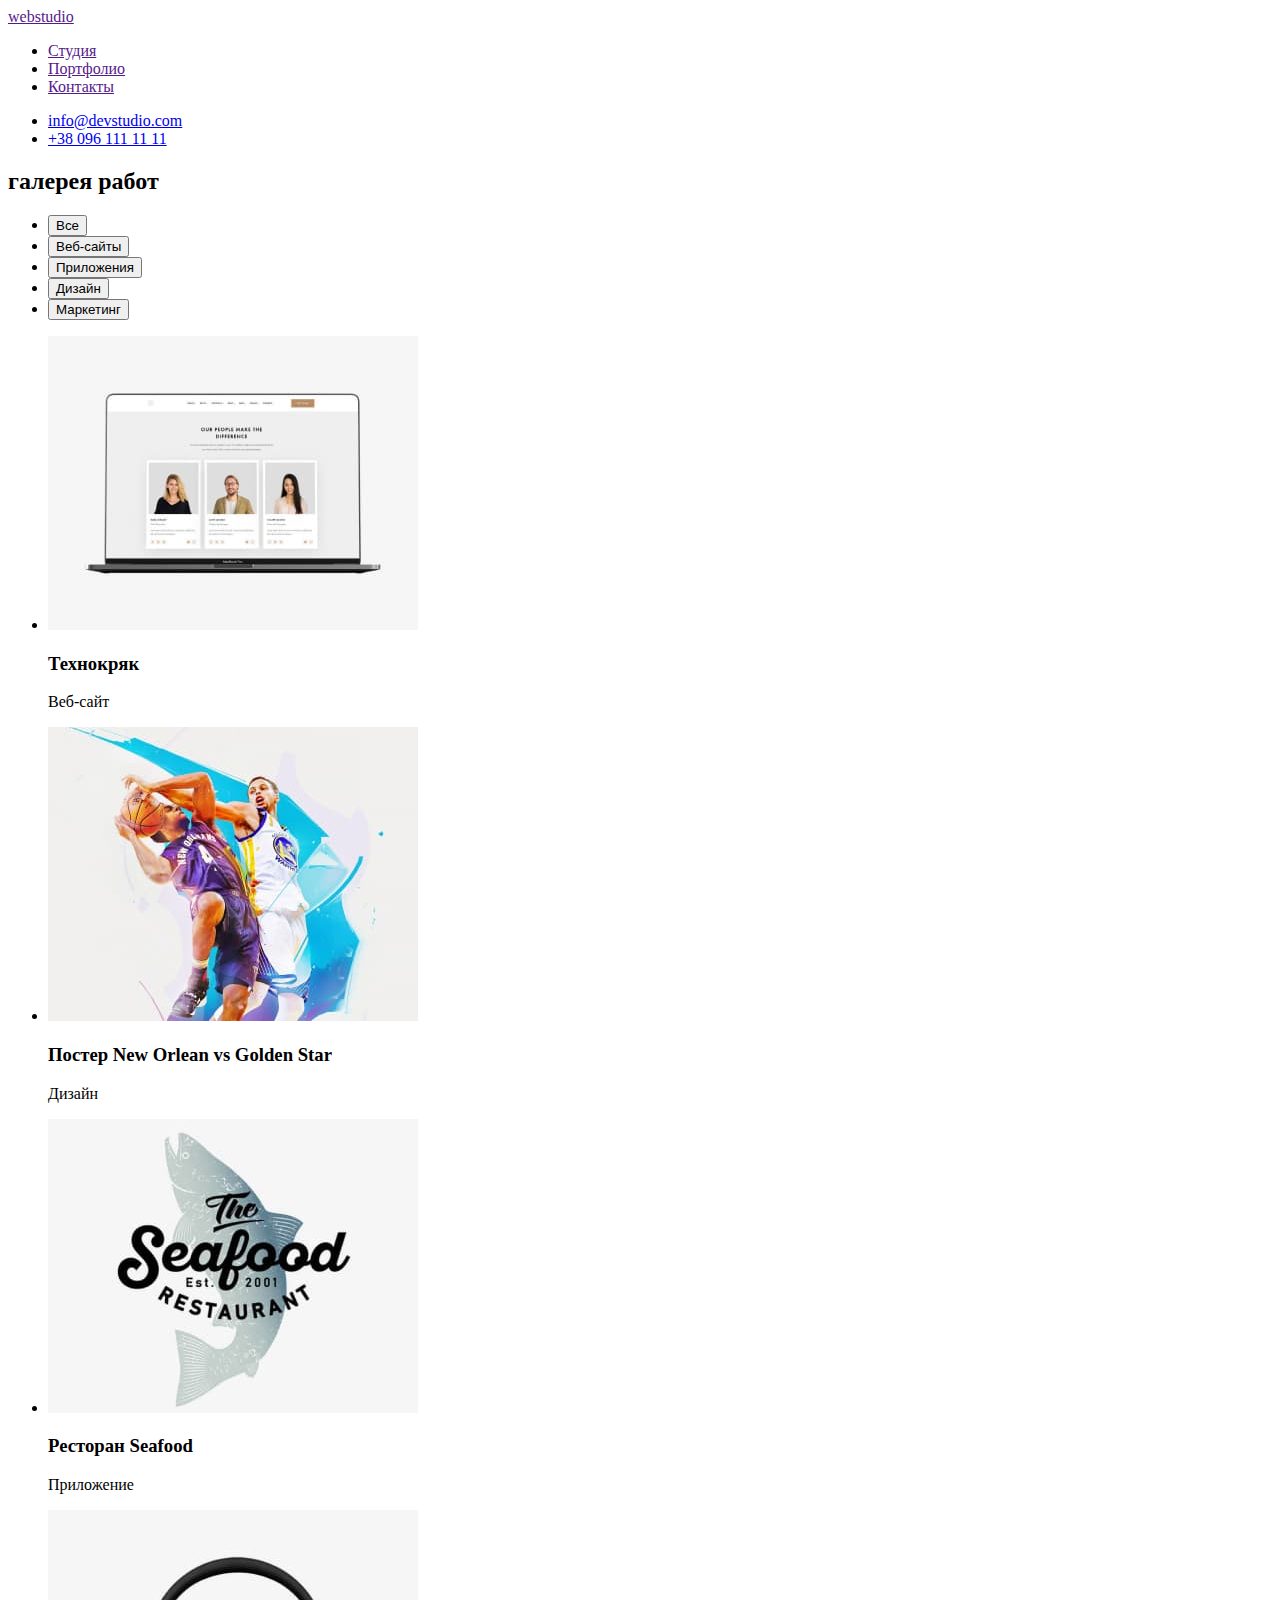
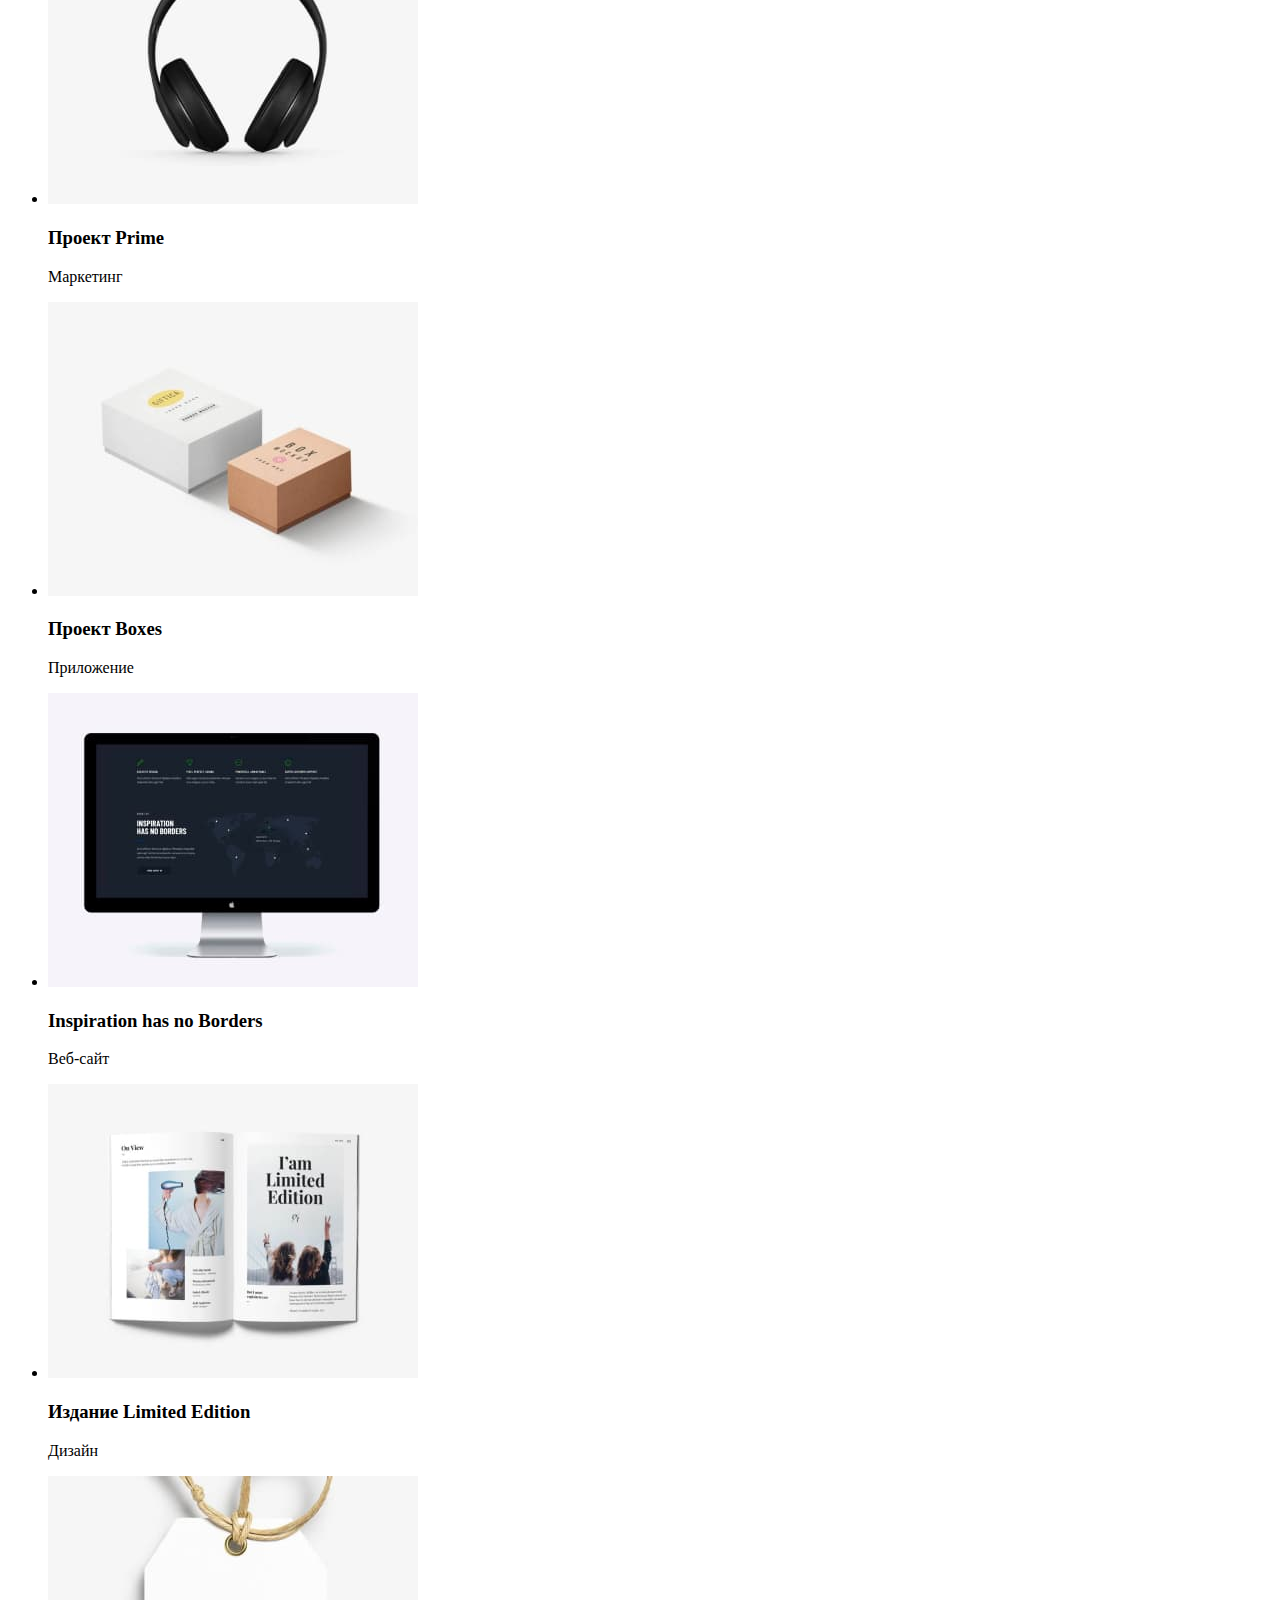
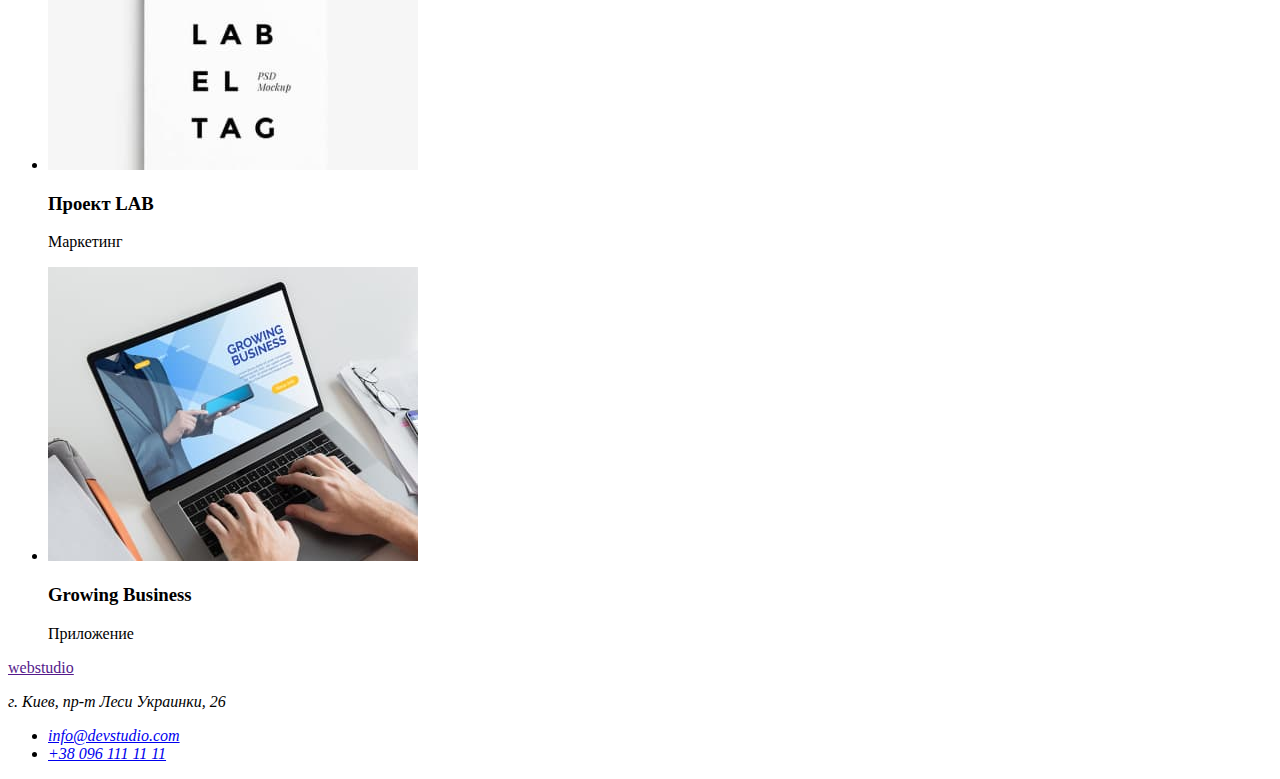
==== portfilio.html @ 78f9d171 "portfolio full" ====
<!DOCTYPE html>
<html lang="ru">
<head>
    <meta charset="UTF-8">
    <meta http-equiv="X-UA-Compatible" content="IE=edge">
    <meta name="viewport" content="width=device-width, initial-scale=1.0">
    <title>Document</title>
    <link rel="stylesheet" href="./css/styles.css">
</head>
<body>
    <header>
        <a href="">webstudio</a>
        <nav>
            <ul>
                <li><a href="">Студия</a></li>
                <li><a href="">Портфолио</a></li>
                <li><a href="">Контакты</a></li>
            </ul>
        </nav>
        
        <ul>
            <li><a href="mailto:info@devstudio.com">info@devstudio.com</a></li>
            <li><a href="tel:+380961111111">+38 096 111 11 11</a></li>
        </ul>
    </header>
    <main>
        <!--секция кнопок-->
        <section>
            <h2>галерея работ</h2>
            <ul>
                <li><button class="batton">Все</button></li>
                <li><button class="batton">Веб-сайты</button></li>
                <li><button class="batton">Приложения</button></li>
                <li><button class="batton">Дизайн</button></li>
                <li><button class="batton">Маркетинг</button></li>
            </ul>
        </section>
        <!--фотографии-->
        <section>
            <ul>
                <li><img src="./images/портфолио/img1.jpg" alt="монитор с фотографиями трех человек" width="370">
                    <h3>Технокряк</h3>
                    <p>Веб-сайт</p>
        </li>
                <li><img src="./images/портфолио/img2.jpg" alt="двое играют в баскетбол" width="370">
                    <h3>Постер New Orlean vs Golden Star</h3>
                    <p>Дизайн</p>
        </li>
                <li><img src="./images/портфолио/img3.jpg" alt="логотип ресторана" width="370">
                    <h3>Ресторан Seafood</h3>
                    <p>Приложение</p>
        </li>
                <li><img src="./images/портфолио/img4.jpg" alt="наушники" width="370">
                    <h3>Проект Prime</h3>
                    <p>Маркетинг</p>
        </li>
                <li><img src="./images/портфолио/img5.jpg" alt="две картонние коробки" width="370">
                    <h3>Проект Boxes</h3>
                    <p>Приложение</p>
        </li>
                <li><img src="./images/портфолио/img6.jpg" alt="монитор компютера" width="370">
                    <h3>Inspiration has no Borders</h3>
                    <p>Веб-сайт</p>
        </li>
                <li><img src="./images/портфолио/img7.jpg" alt="открытая книга" width="370">
                    <h3>Издание Limited Edition</h3>
                    <p>Дизайн</p>
        </li>
                <li><img src="./images/портфолио/img8.jpg" alt="бирка" width="370">
                    <h3>Проект LAB</h3>
                    <p>Маркетинг</p>
        </li>
                <li><img src="./images/портфолио/img9.jpg" alt="руки набирают что-то на наутбуке" width="370">
                    <h3>Growing Business</h3>
                    <p>Приложение</p>
        </li>
            </ul>
        </section>
    </main>
    <footer>
        <a href="">webstudio</a>
        <address>
            <p>г. Киев, пр-т Леси Украинки, 26</p>
            <ul>
                <li><a href="mailto:info@devstudio.com">info@devstudio.com</a></li>
                <li><a href="tel:+380961111111">+38 096 111 11 11</a></li>
            </ul>
        </address>
    </footer>
</body>
</html>
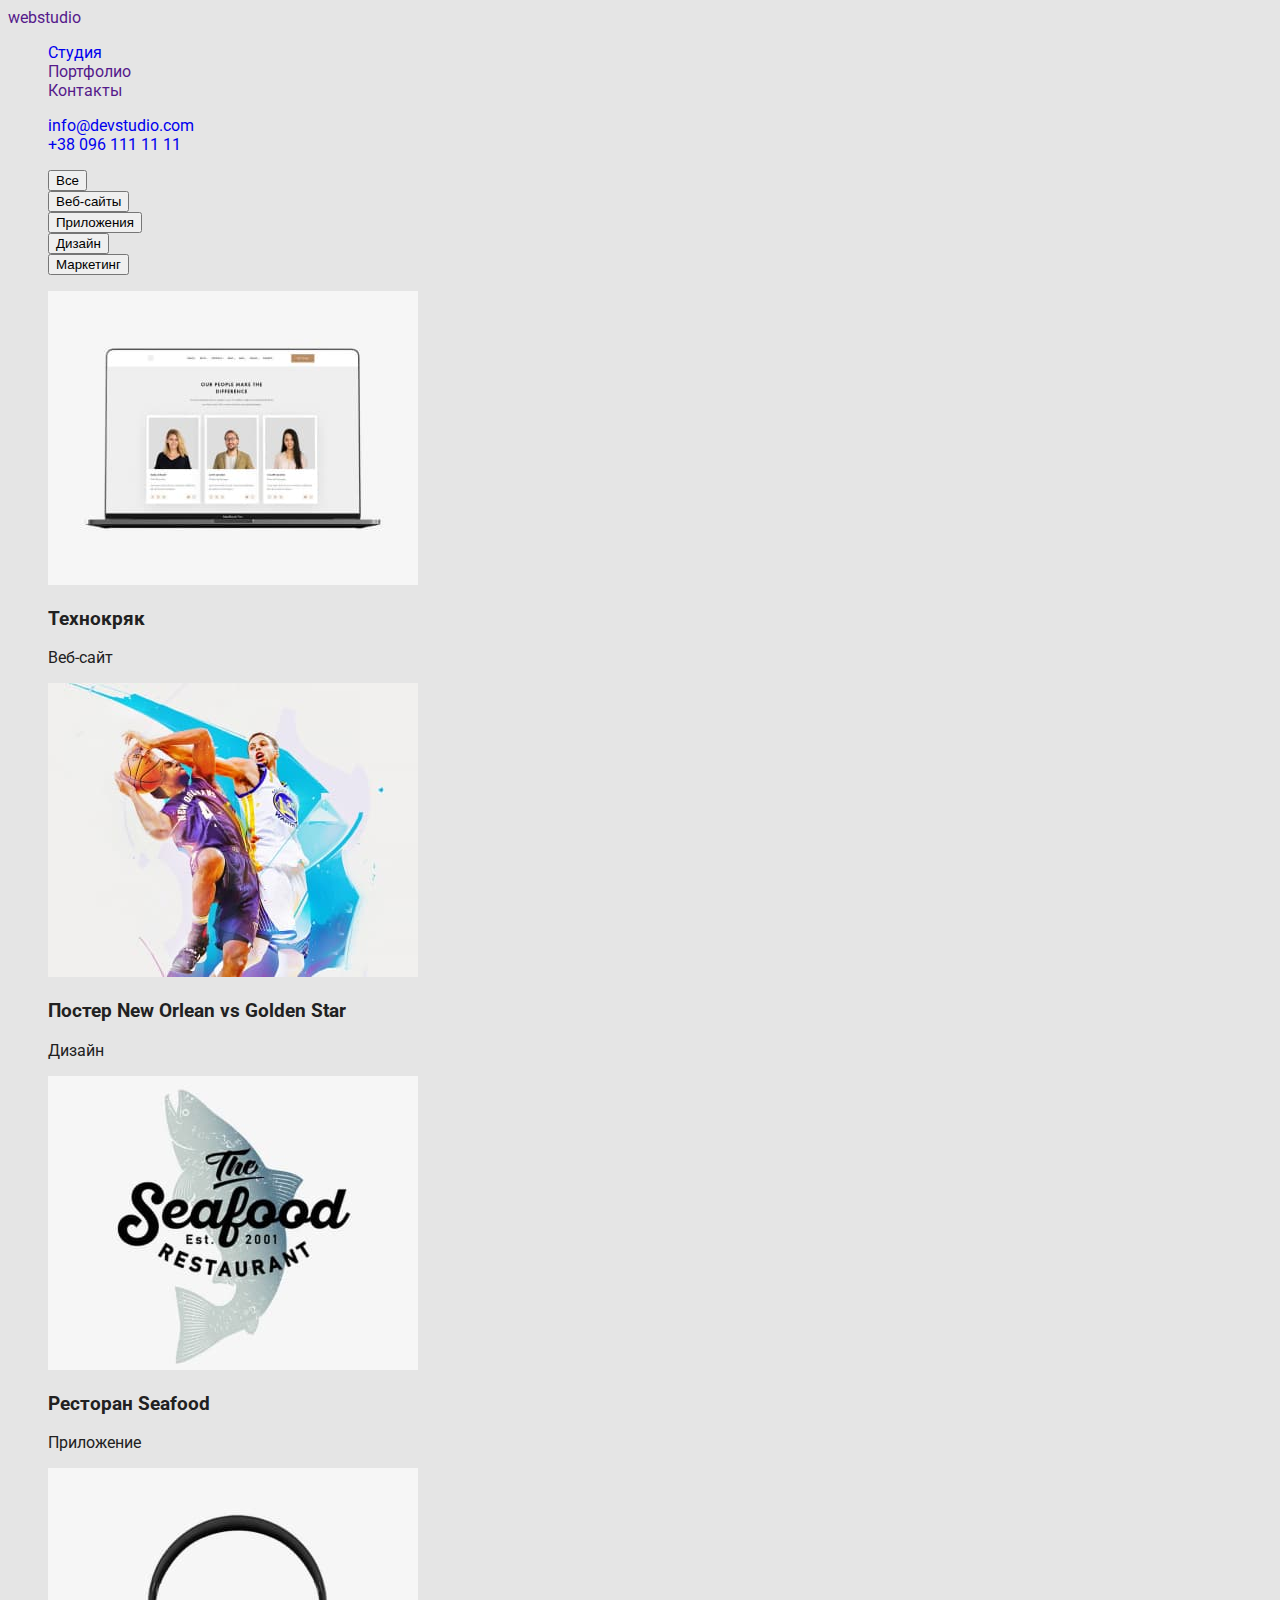
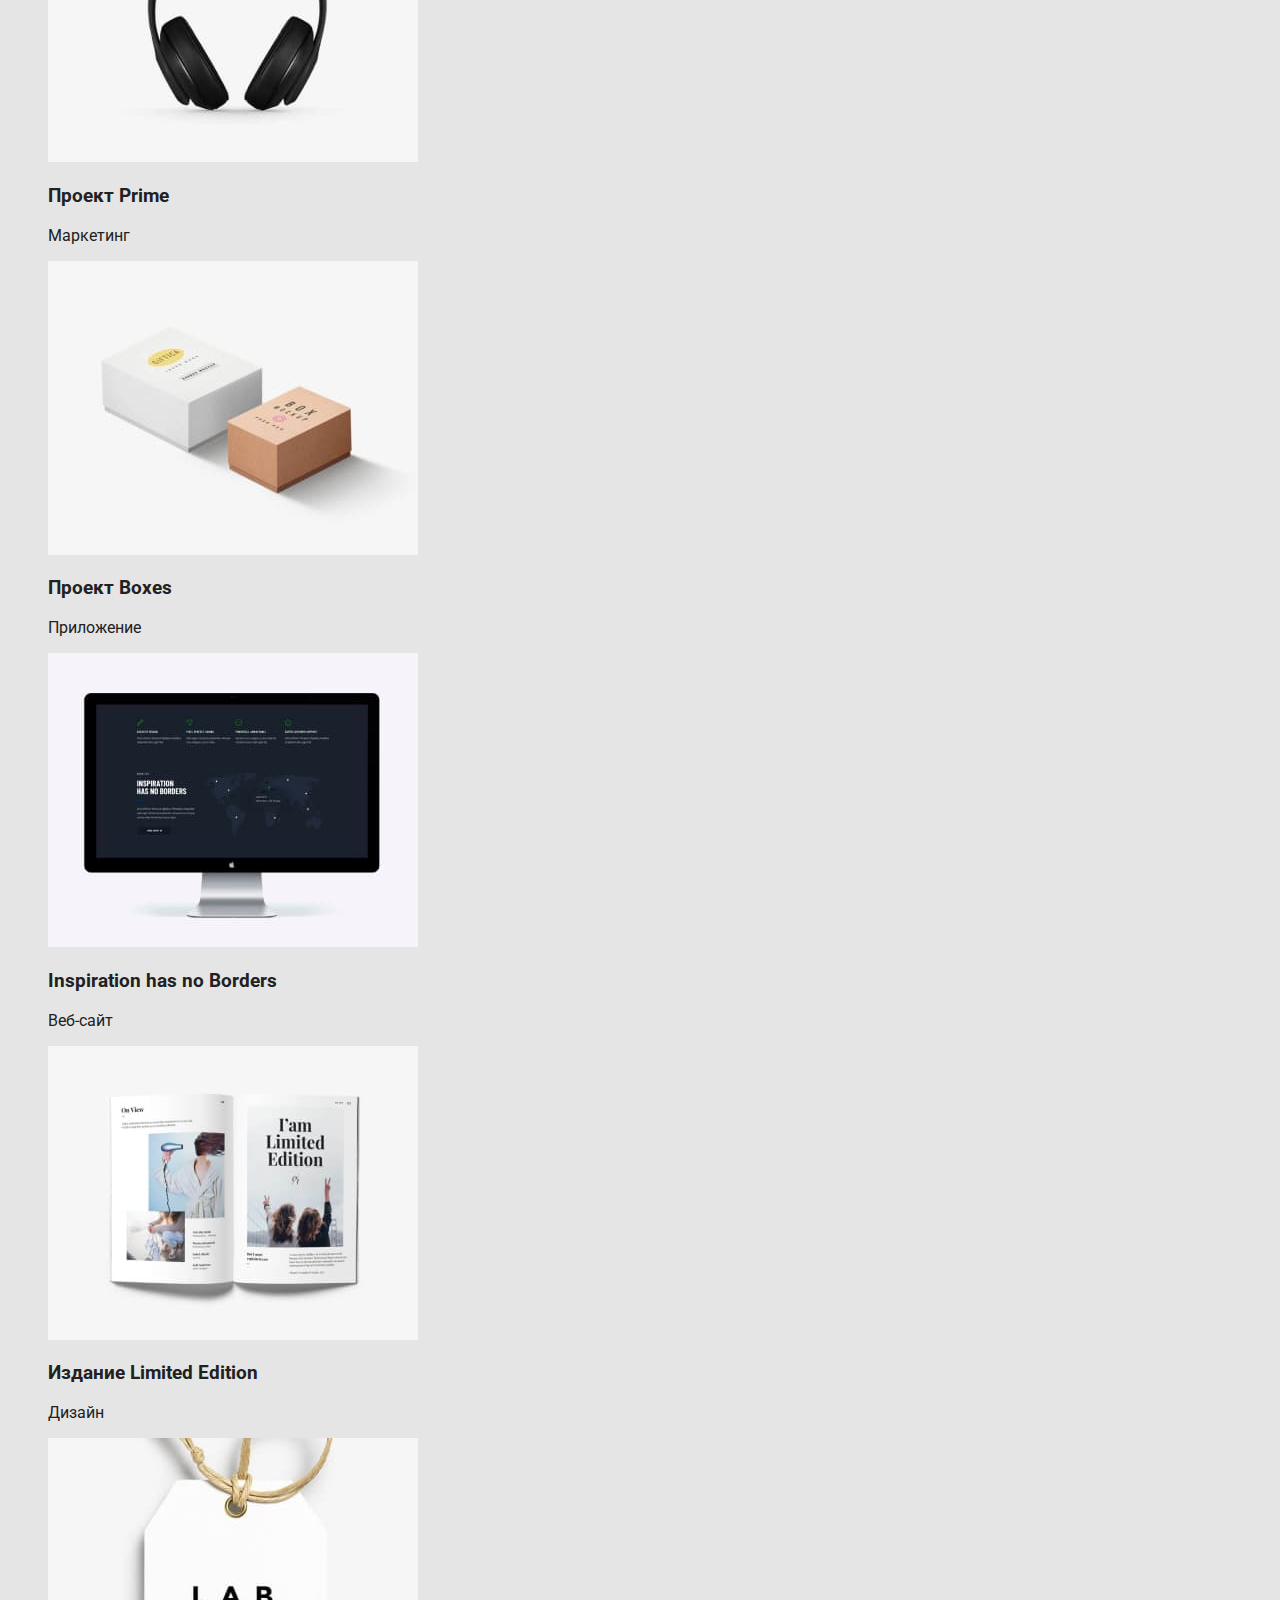
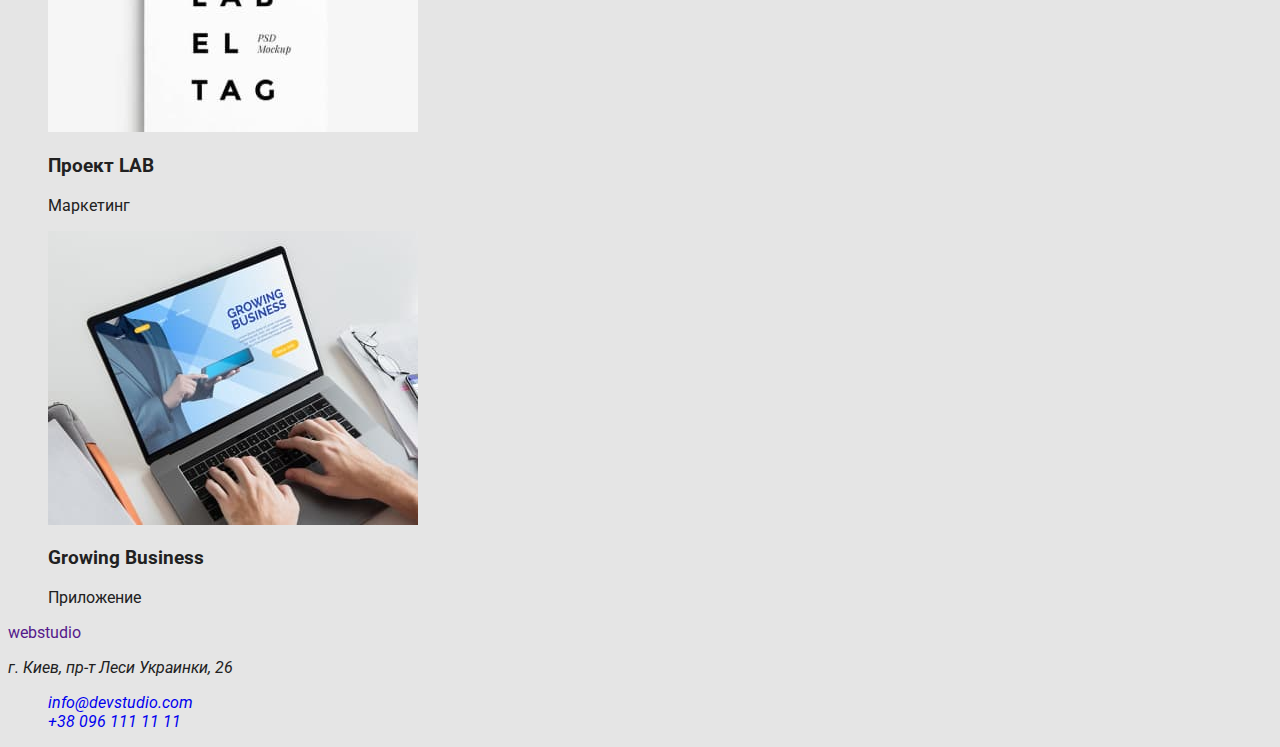
==== commit ff504aa8: "add style header" ====
--- a/portfilio.html
+++ b/portfilio.html
@@ -5,39 +5,38 @@
     <meta http-equiv="X-UA-Compatible" content="IE=edge">
     <meta name="viewport" content="width=device-width, initial-scale=1.0">
     <title>Document</title>
+    <link rel="preconnect" href="https://fonts.googleapis.com">
+    <link rel="preconnect" href="https://fonts.gstatic.com" crossorigin>
+    <link rel="stylesheet" href="https://fonts.googleapis.com/css2?family=Raleway:wght@700&family=Roboto:wght@400;500;700;900&display=swap">
     <link rel="stylesheet" href="./css/styles.css">
 </head>
 <body>
     <header>
-        <a href="">webstudio</a>
+        <a class="link" href="">webstudio</a>
         <nav>
-            <ul>
-                <li><a href="">Студия</a></li>
-                <li><a href="">Портфолио</a></li>
-                <li><a href="">Контакты</a></li>
+            <ul class="list">
+                <li><a class="link" href="./index.html">Студия</a></li>
+                <li><a class="link" href="">Портфолио</a></li>
+                <li><a class="link" href="">Контакты</a></li>
             </ul>
         </nav>
         
-        <ul>
-            <li><a href="mailto:info@devstudio.com">info@devstudio.com</a></li>
-            <li><a href="tel:+380961111111">+38 096 111 11 11</a></li>
+        <ul class="list">
+            <li><a class="link" href="mailto:info@devstudio.com">info@devstudio.com</a></li>
+            <li><a class="link" href="tel:+380961111111">+38 096 111 11 11</a></li>
         </ul>
     </header>
     <main>
-        <!--секция кнопок-->
-        <section>
-            <h2>галерея работ</h2>
-            <ul>
-                <li><button class="batton">Все</button></li>
-                <li><button class="batton">Веб-сайты</button></li>
-                <li><button class="batton">Приложения</button></li>
-                <li><button class="batton">Дизайн</button></li>
-                <li><button class="batton">Маркетинг</button></li>
-            </ul>
-        </section>
         <!--фотографии-->
         <section>
-            <ul>
+            <ul class="list">
+                <li><button class="batton" type="button">Все</button></li>
+                <li><button class="batton" type="button">Веб-сайты</button></li>
+                <li><button class="batton" type="button">Приложения</button></li>
+                <li><button class="batton" type="button">Дизайн</button></li>
+                <li><button class="batton" type="button">Маркетинг</button></li>
+            </ul>
+            <ul class="list">
                 <li><img src="./images/портфолио/img1.jpg" alt="монитор с фотографиями трех человек" width="370">
                     <h3>Технокряк</h3>
                     <p>Веб-сайт</p>
@@ -78,12 +77,12 @@
         </section>
     </main>
     <footer>
-        <a href="">webstudio</a>
+        <a class="link" href="">webstudio</a>
         <address>
             <p>г. Киев, пр-т Леси Украинки, 26</p>
-            <ul>
-                <li><a href="mailto:info@devstudio.com">info@devstudio.com</a></li>
-                <li><a href="tel:+380961111111">+38 096 111 11 11</a></li>
+            <ul class="list">
+                <li><a class="link" href="mailto:info@devstudio.com">info@devstudio.com</a></li>
+                <li><a class="link" href="tel:+380961111111">+38 096 111 11 11</a></li>
             </ul>
         </address>
     </footer>
--- a/css/styles.css
+++ b/css/styles.css
@@ -0,0 +1,50 @@
+body {
+  font-family: Raleway, sans-serif;
+  font-family: Roboto, sans-serif;
+  background-color: #e5e5e5;
+  color: #212121;
+}
+
+.list {
+  list-style: none;
+}
+
+.link {
+  text-decoration: none;
+}
+/* цвет основного текста #212121 */
+/* цвет вторичного текста #757575 */
+/* цвет заголовка героя #FFFFFF */
+/* цвет футер контакти rgba(255, 255, 255, 0.6) */
+/* цвет акцента #2196F3 */
+
+/* шапка сайта стили */
+.head {
+  background-color: #ffffff;
+}
+.header-logo {
+  color: #2196f3;
+  font-family: Raleway, sans-serif;
+}
+.logo {
+  color: #000000;
+}
+
+.header-link {
+  color: #212121;
+}
+.header-link:hover,
+.header-link:focus {
+  color: #2196f3;
+}
+
+.header-mail,
+.header-tel {
+  color: #757575;
+}
+.header-mail:hover,
+.header-mail:focus,
+.header-tel:hover,
+.header-tel:focus {
+  color: #2196f3;
+}
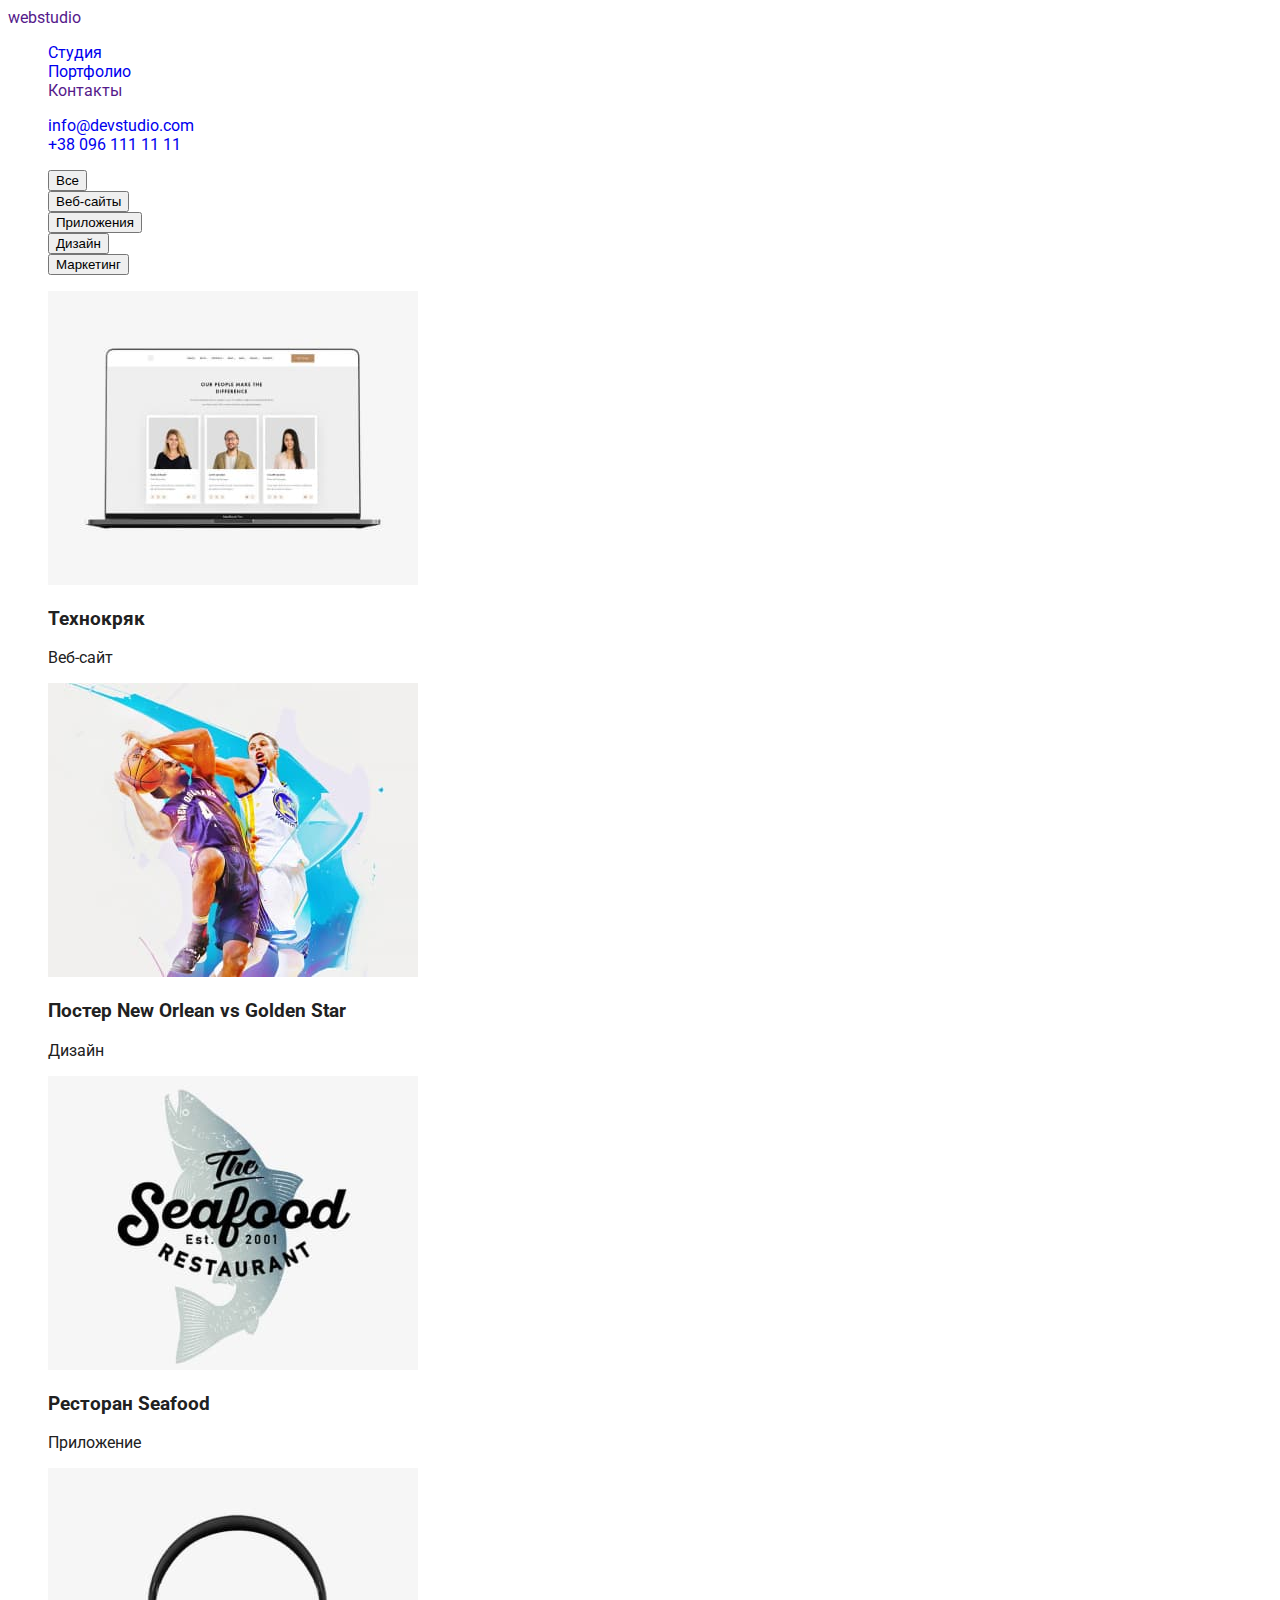
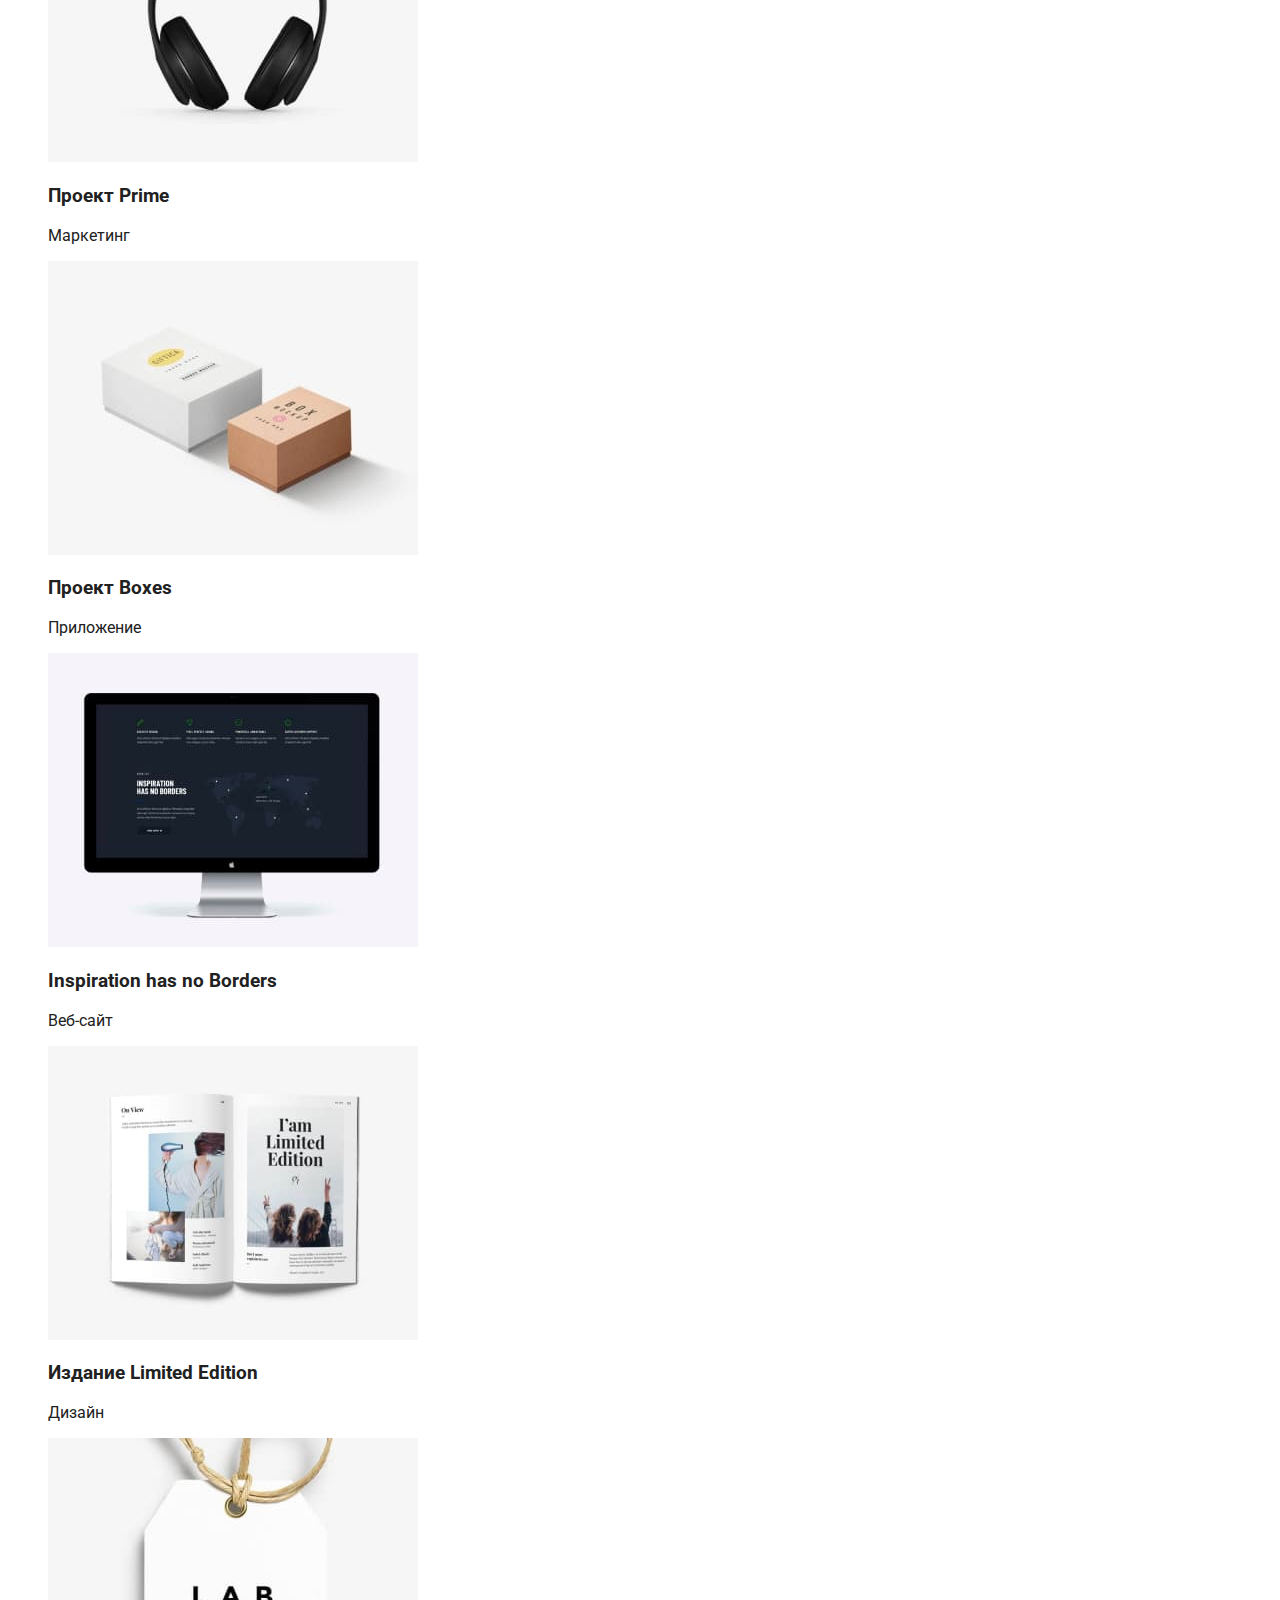
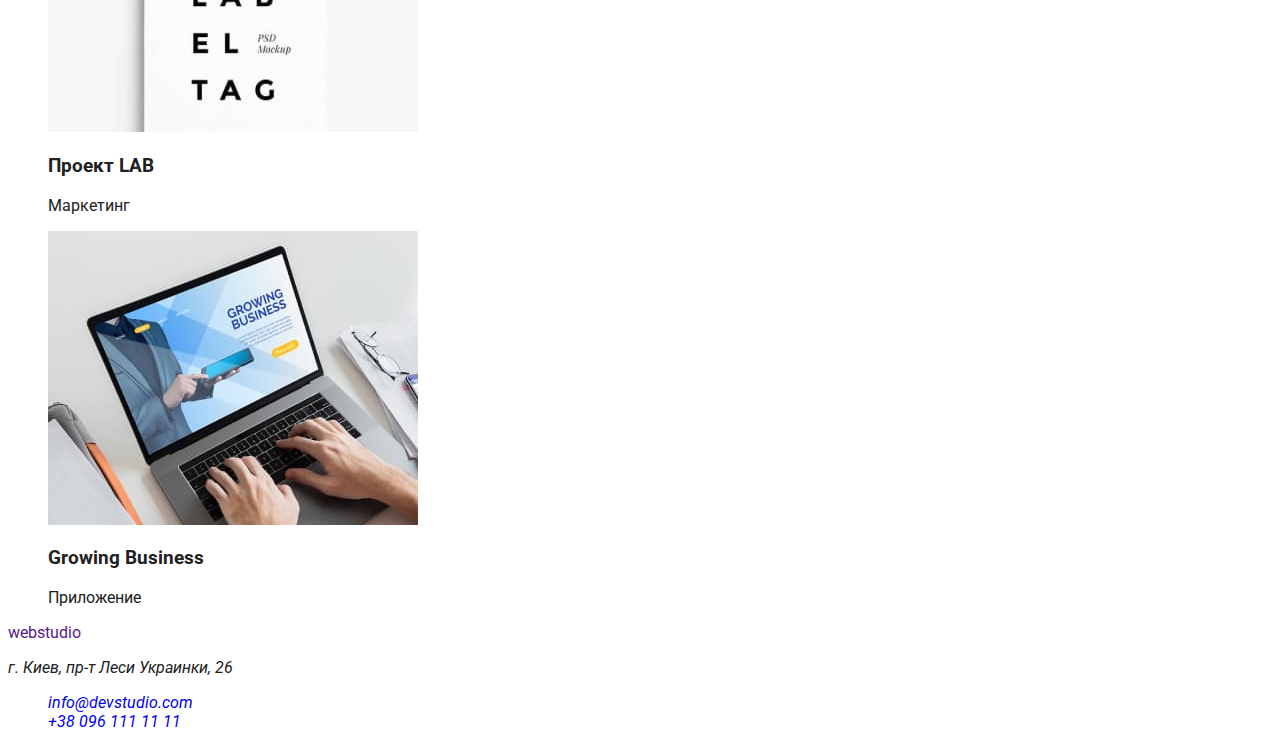
==== commit 1ed2e071: "add almost class" ====
--- a/portfilio.html
+++ b/portfilio.html
@@ -16,7 +16,7 @@
         <nav>
             <ul class="list">
                 <li><a class="link" href="./index.html">Студия</a></li>
-                <li><a class="link" href="">Портфолио</a></li>
+                <li><a class="link" href="./portfilio.html">Портфолио</a></li>
                 <li><a class="link" href="">Контакты</a></li>
             </ul>
         </nav>
--- a/css/styles.css
+++ b/css/styles.css
@@ -1,8 +1,15 @@
+:root {
+  --primary-text-color: #212121;
+  --secondary-text-color: #757575;
+  --accent-color: #2196f3;
+  --main-title-color: #ffffff;
+  --hero-bg-col: #2f303a;
+}
+
 body {
-  font-family: Raleway, sans-serif;
-  font-family: Roboto, sans-serif;
-  background-color: #e5e5e5;
-  color: #212121;
+  font-family: "Roboto", sans-serif;
+  background-color: #ffffff;
+  color: var(--primary-text-color);
 }
 
 .list {
@@ -18,33 +25,165 @@
 /* цвет футер контакти rgba(255, 255, 255, 0.6) */
 /* цвет акцента #2196F3 */
 
-/* шапка сайта стили */
-.head {
-  background-color: #ffffff;
-}
+/*------------- шапка сайта стили ---------------------------*/
+
 .header-logo {
-  color: #2196f3;
-  font-family: Raleway, sans-serif;
+  font-family: "Raleway", sans-serif;
+  font-weight: 700;
+  font-size: 26px;
+  line-height: calc(31 / 26);
+  letter-spacing: 0.03em;
+  color: var(--accent-color);
 }
 .logo {
   color: #000000;
 }
 
 .header-link {
-  color: #212121;
+  font-weight: 500;
+  font-size: 14px;
+  line-height: calc(16 / 14);
+  letter-spacing: 0.02em;
+  color: var(--primary-text-color);
 }
 .header-link:hover,
 .header-link:focus {
-  color: #2196f3;
+  color: var(--accent-color);
 }
 
 .header-mail,
 .header-tel {
-  color: #757575;
+  font-weight: 500;
+  font-size: 14px;
+  line-height: calc(16 / 14);
+  letter-spacing: 0.02em;
+  color: var(--secondary-text-color);
 }
 .header-mail:hover,
 .header-mail:focus,
 .header-tel:hover,
 .header-tel:focus {
-  color: #2196f3;
+  color: var(--accent-color);
 }
+
+/* ---------------секция герой -------------------*/
+
+.hero {
+  background-color: var(--hero-bg-col);
+  text-align: center;
+}
+.hero-title {
+  font-weight: 900;
+  font-size: 44px;
+  line-height: calc(60 / 44);
+  letter-spacing: 0.06em;
+  text-transform: uppercase;
+  color: var(--main-title-color);
+}
+.hero-btn {
+  background-color: var(--accent-color);
+  font-weight: 700;
+  font-size: 16px;
+  line-height: calc(30 / 16);
+  letter-spacing: 0.06em;
+  color: var(--main-title-color);
+}
+.hero-btn:hover,
+.hero-btn:focus {
+  background-color: #188ce8;
+}
+
+/* ---------------- направления----------------- */
+
+.vektors {
+  background: #e5e5e5;
+}
+.vectors-title {
+  font-weight: 700;
+  font-size: 14px;
+  line-height: calc(16 / 14);
+  letter-spacing: 0.03em;
+  text-transform: uppercase;
+  color: var(--primary-text-color);
+}
+.vektors-text {
+  font-size: 14px;
+  line-height: calc(24 / 14);
+  letter-spacing: 0.03em;
+  color: var(--secondary-text-color);
+}
+
+/* -------------- О нас ----------------------- */
+
+.about {
+  background-color: #e5e5e5;
+}
+.about-title {
+  font-weight: 700;
+  font-size: 36px;
+  line-height: calc(42 / 36);
+  letter-spacing: 0.03em;
+  color: var(--primary-text-color);
+}
+
+/* ----------------------наша команда---------------- */
+
+.teams {
+  background-color: #f5f4fa;
+}
+.teams-title {
+  font-weight: 700;
+  font-size: 36px;
+  line-height: calc(42 / 36);
+  letter-spacing: 0.03em;
+  color: var(--primary-text-color);
+}
+.teams-name {
+  font-weight: 500;
+  font-size: 16px;
+  line-height: calc(19 / 16);
+  letter-spacing: 0.03em;
+  color: var(--primary-text-color);
+}
+.teams-profession {
+  font-size: 16px;
+  line-height: calc(19 / 16);
+  letter-spacing: 0.03em;
+  color: var(--secondary-text-color);
+}
+
+/* ---------------футер------------------------- */
+
+.footer-page {
+  background-color: var(--hero-bg-col);
+}
+.footer-logo-one {
+  font-family: "Raleway";
+  font-weight: 700;
+  font-size: 26px;
+  line-height: calc(31 / 26);
+  letter-spacing: 0.03em;
+  color: var(--accent-color);
+}
+.logo-two {
+  color: #ffffff;
+}
+.address-text {
+  font-size: 14px;
+  line-height: calc(24 / 14);
+  letter-spacing: 0.03em;
+  color: #ffffff;
+}
+.address-mail,
+.address-tel {
+  font-size: 14px;
+  line-height: calc(24 / 14);
+  letter-spacing: 0.03em;
+  color: rgba(255, 255, 255, 0.6);
+}
+.address-mail:hover,
+.address-mail:focus,
+.address-tel:hover,
+.address-tel:focus {
+  color: var(--accent-color);
+}
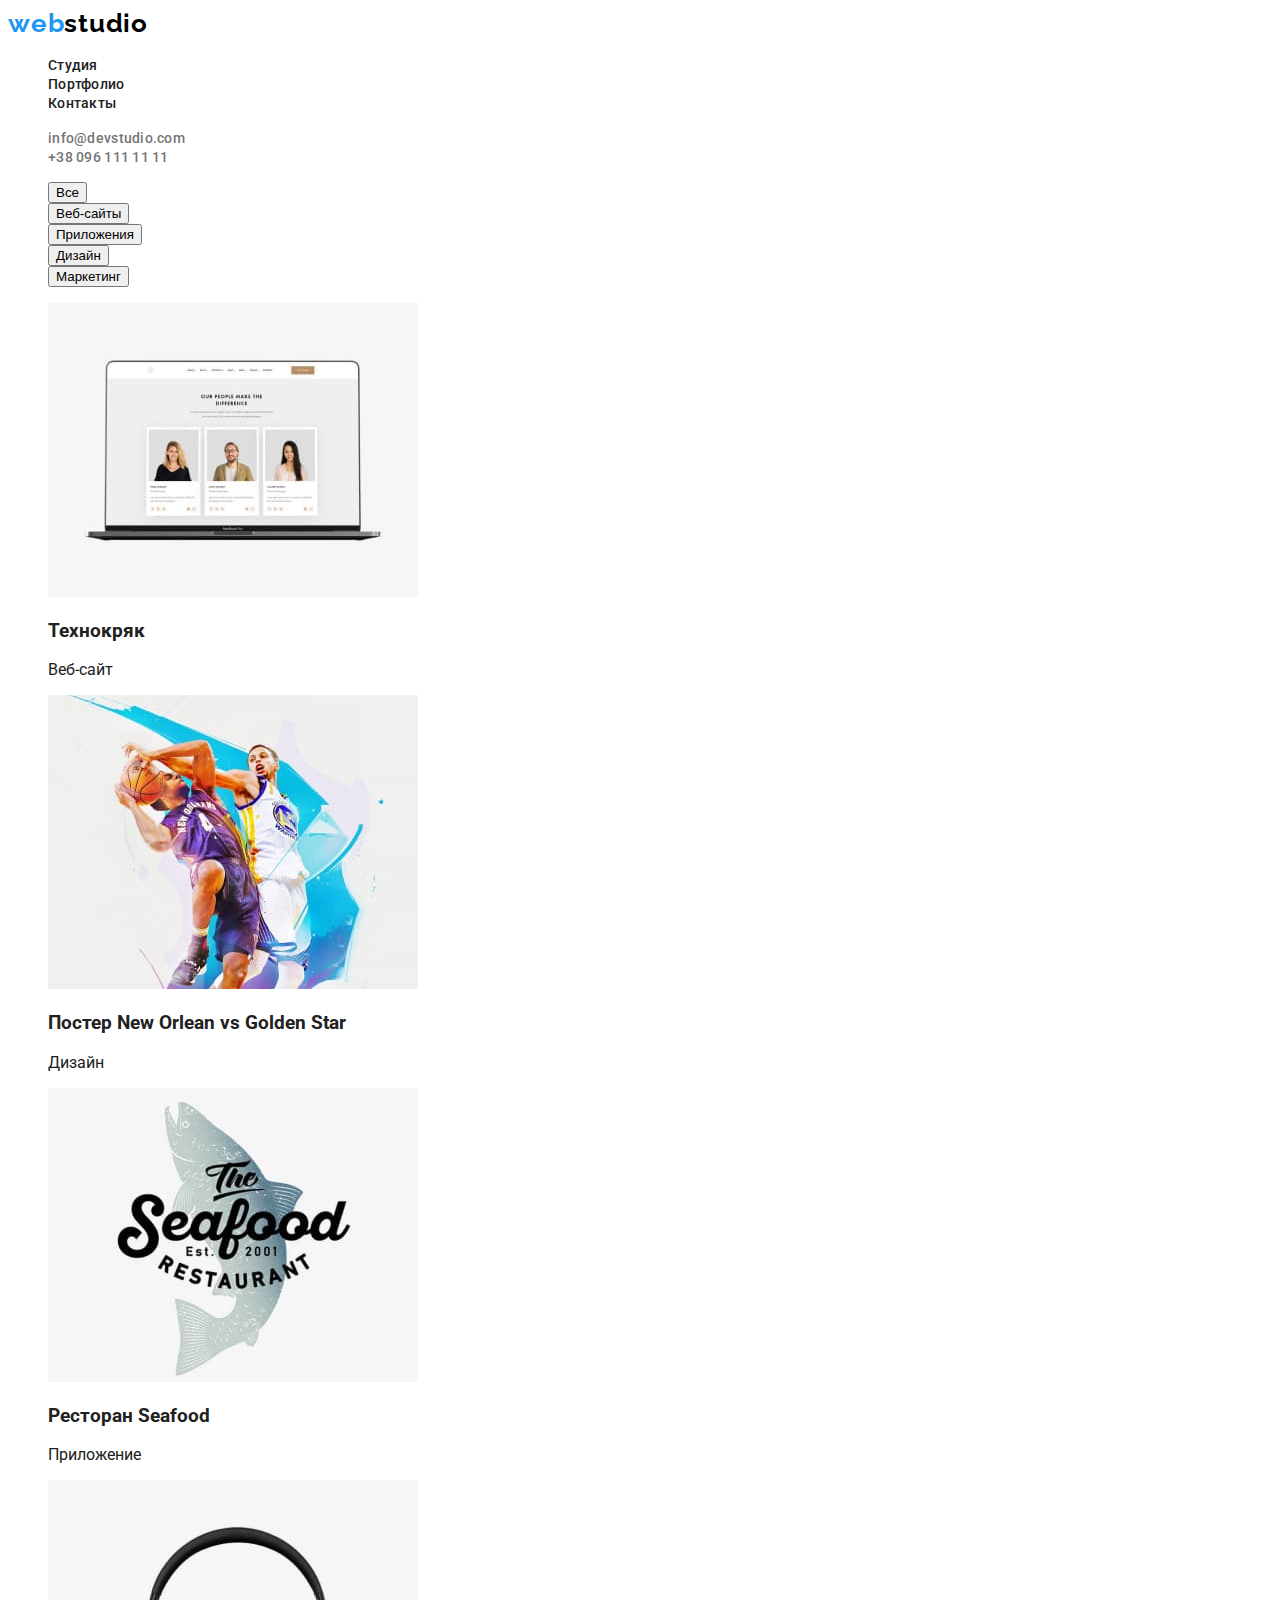
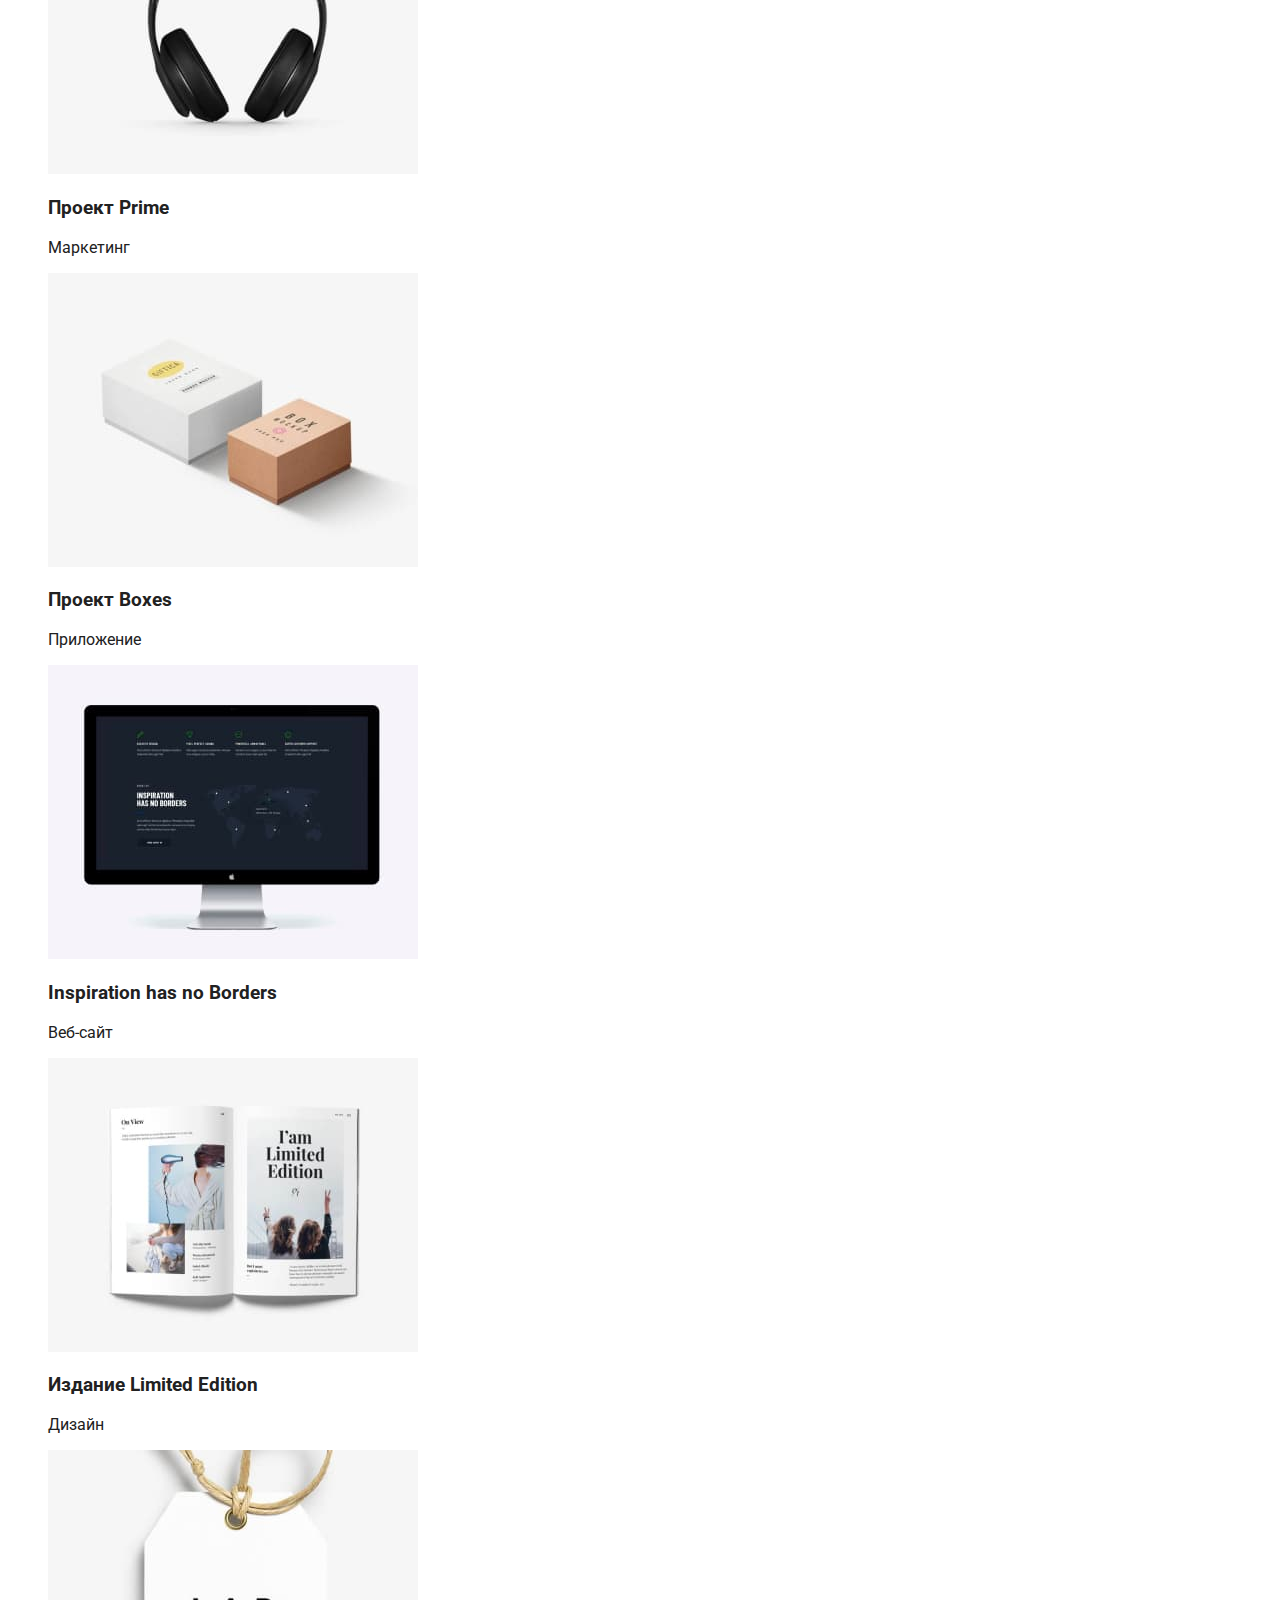
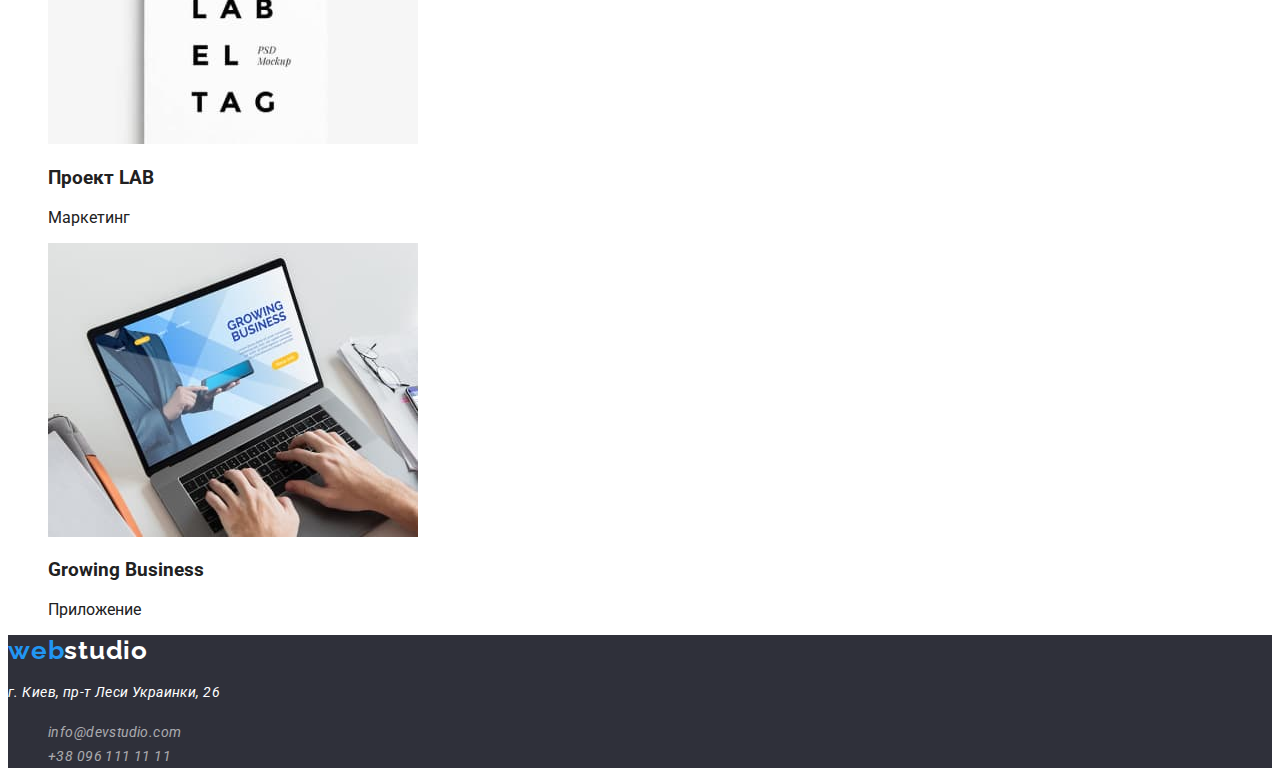
==== commit 75f05bb3: "add header and footer class" ====
--- a/portfilio.html
+++ b/portfilio.html
@@ -11,19 +11,19 @@
     <link rel="stylesheet" href="./css/styles.css">
 </head>
 <body>
-    <header>
-        <a class="link" href="">webstudio</a>
-        <nav>
-            <ul class="list">
-                <li><a class="link" href="./index.html">Студия</a></li>
-                <li><a class="link" href="./portfilio.html">Портфолио</a></li>
-                <li><a class="link" href="">Контакты</a></li>
+    <header class="head">
+        <a class="link header-logo" href="">web<span class="logo">studio</span></a>
+        <nav class="header-nav">
+            <ul class="list header-list">
+                <li class="header-item"><a class="link header-link" href="">Студия</a></li>
+                <li class="header-item"><a class="link header-link" href="./portfilio.html">Портфолио</a></li>
+                <li class="header-item"><a class="link header-link" href="">Контакты</a></li>
             </ul>
         </nav>
-        
-        <ul class="list">
-            <li><a class="link" href="mailto:info@devstudio.com">info@devstudio.com</a></li>
-            <li><a class="link" href="tel:+380961111111">+38 096 111 11 11</a></li>
+    
+        <ul class="list hedear-contakt">
+            <li><a class="link header-mail" href="mailto:info@devstudio.com">info@devstudio.com</a></li>
+            <li><a class="link header-tel" href="tel:+380961111111">+38 096 111 11 11</a></li>
         </ul>
     </header>
     <main>
@@ -76,13 +76,13 @@
             </ul>
         </section>
     </main>
-    <footer>
-        <a class="link" href="">webstudio</a>
-        <address>
-            <p>г. Киев, пр-т Леси Украинки, 26</p>
-            <ul class="list">
-                <li><a class="link" href="mailto:info@devstudio.com">info@devstudio.com</a></li>
-                <li><a class="link" href="tel:+380961111111">+38 096 111 11 11</a></li>
+    <footer class="footer-page">
+        <a class="link footer-logo-one" href="">web<span class="logo-two">studio</span></a>
+        <address class="footer-address">
+            <p class="address-text">г. Киев, пр-т Леси Украинки, 26</p>
+            <ul class="list address-list">
+                <li><a class="link address-mail" href="mailto:info@devstudio.com">info@devstudio.com</a></li>
+                <li><a class="link address-tel" href="tel:+380961111111">+38 096 111 11 11</a></li>
             </ul>
         </address>
     </footer>
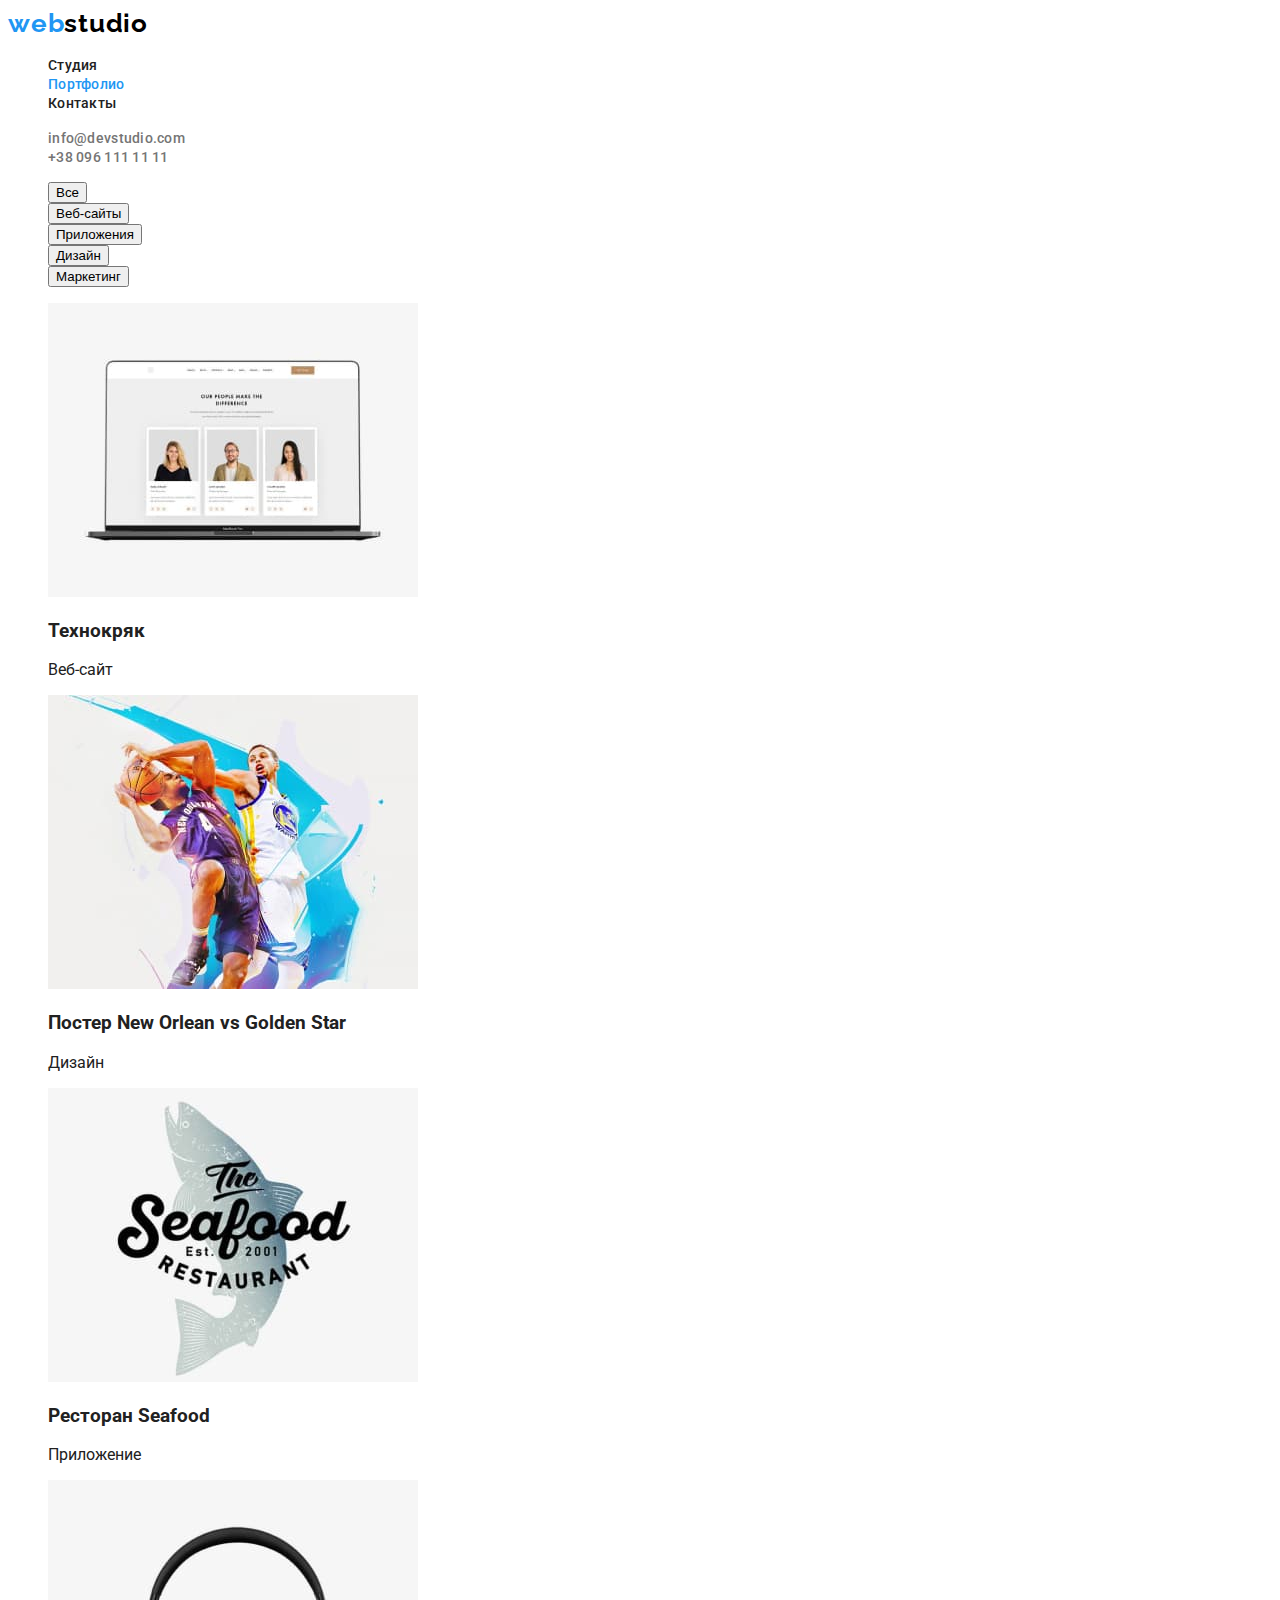
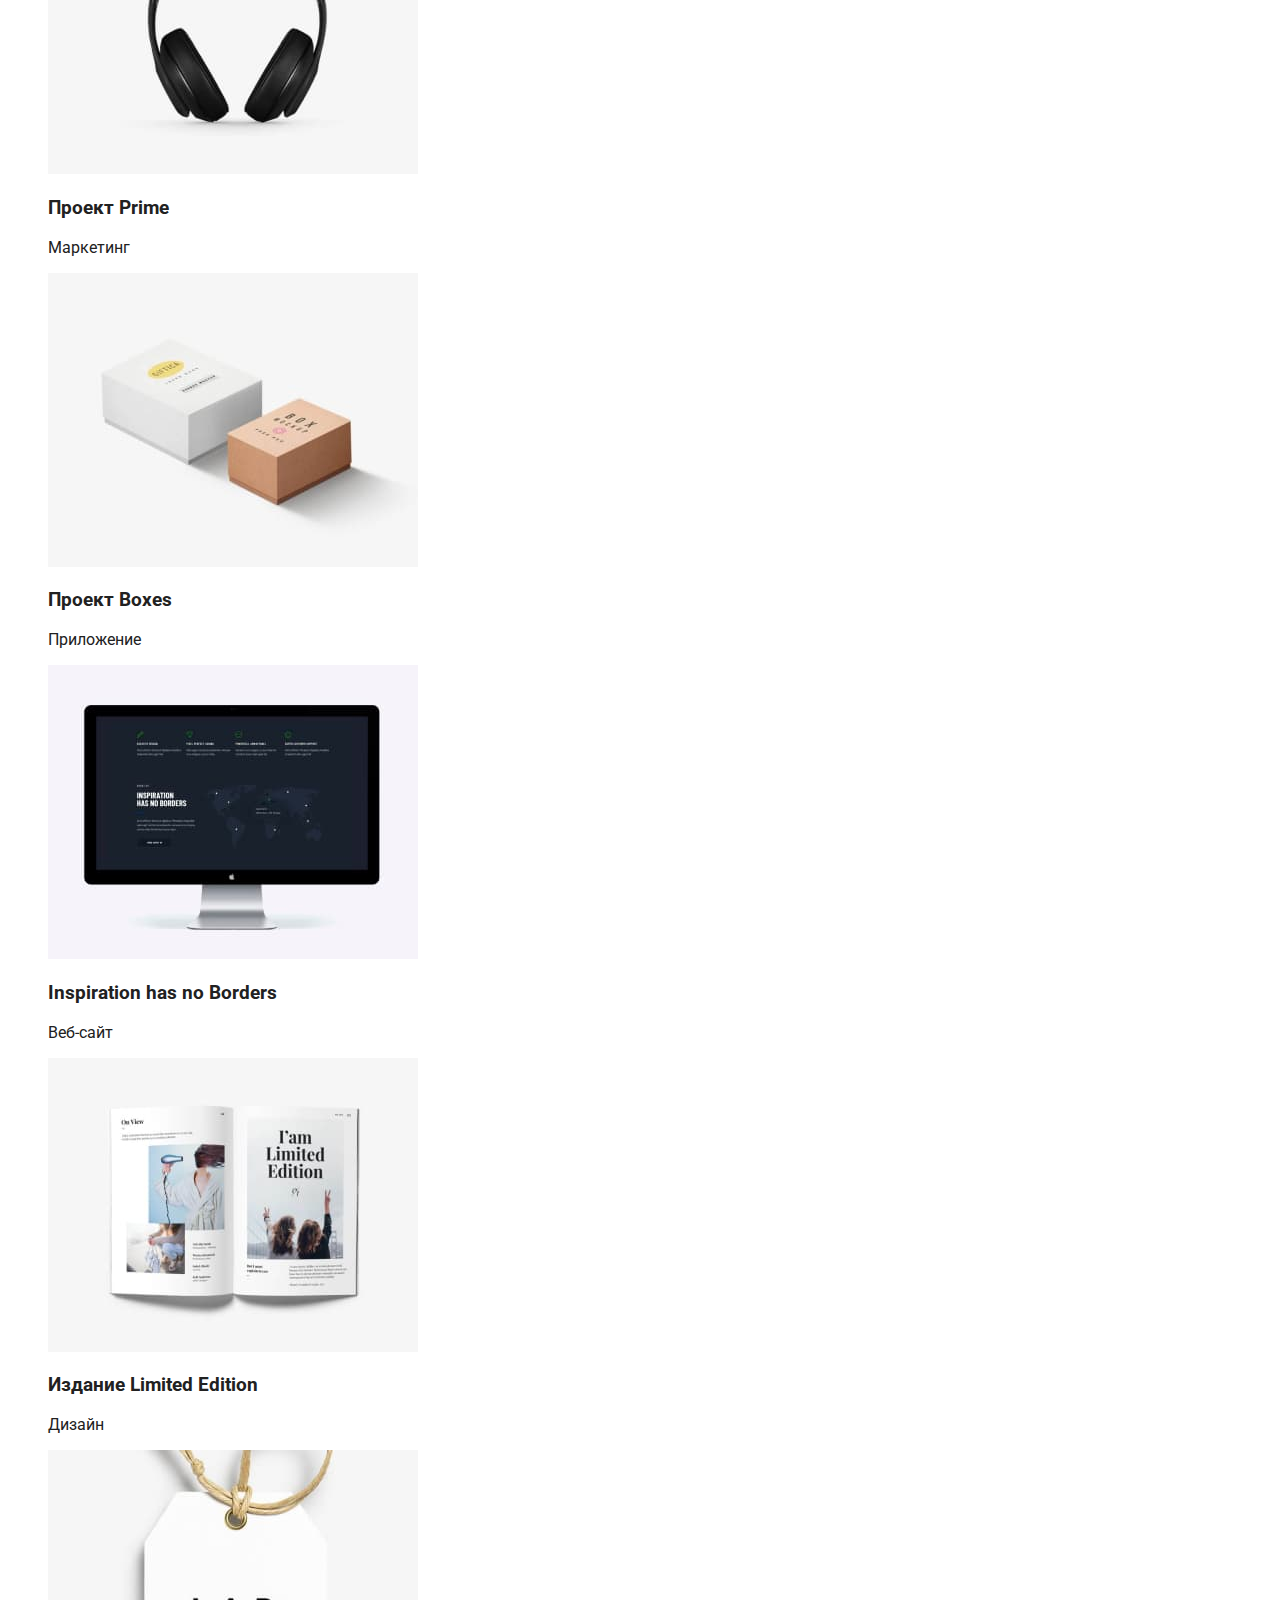
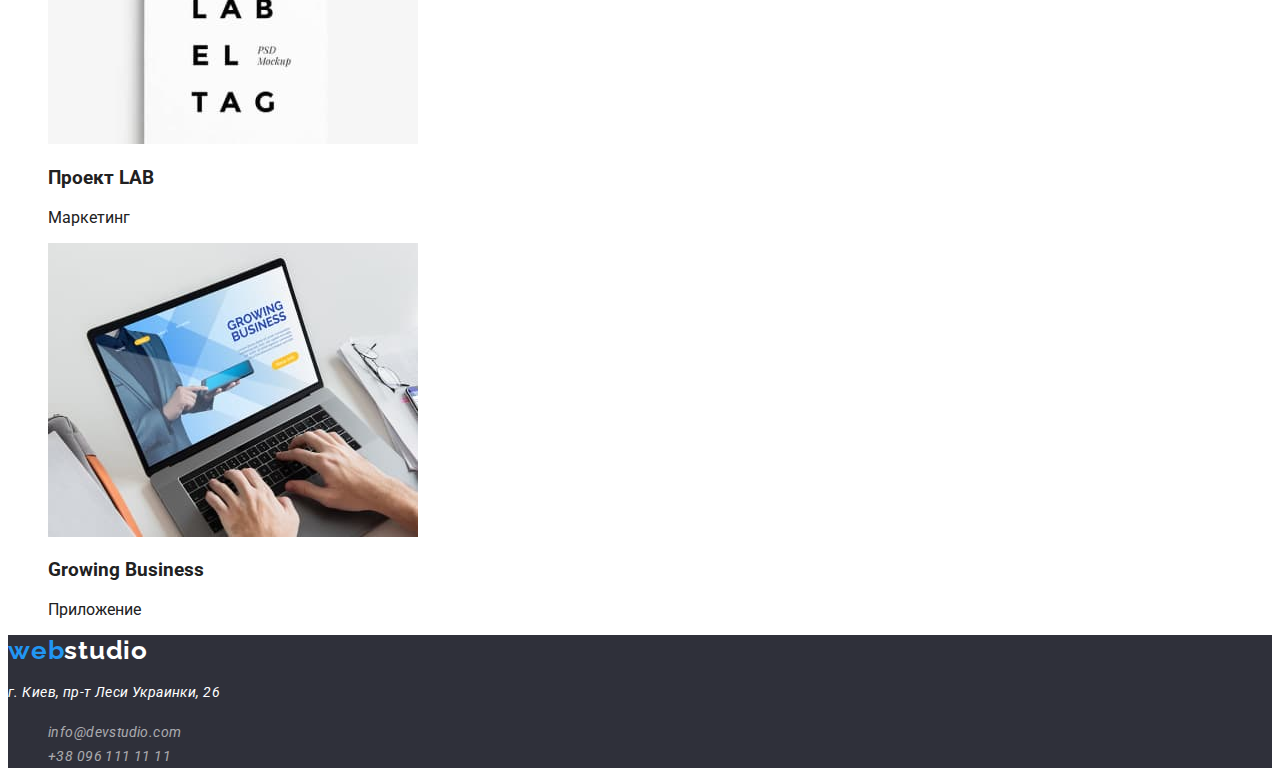
==== commit 61a13e43: "add current" ====
--- a/portfilio.html
+++ b/portfilio.html
@@ -15,8 +15,8 @@
         <a class="link header-logo" href="">web<span class="logo">studio</span></a>
         <nav class="header-nav">
             <ul class="list header-list">
-                <li class="header-item"><a class="link header-link" href="">Студия</a></li>
-                <li class="header-item"><a class="link header-link" href="./portfilio.html">Портфолио</a></li>
+                <li class="header-item"><a class="link header-link" href="./index.html">Студия</a></li>
+                <li class="header-item"><a class="link header-link current" href="./portfilio.html">Портфолио</a></li>
                 <li class="header-item"><a class="link header-link" href="">Контакты</a></li>
             </ul>
         </nav>
--- a/css/styles.css
+++ b/css/styles.css
@@ -19,6 +19,7 @@
 .link {
   text-decoration: none;
 }
+
 /* цвет основного текста #212121 */
 /* цвет вторичного текста #757575 */
 /* цвет заголовка героя #FFFFFF */
@@ -48,6 +49,10 @@
 }
 .header-link:hover,
 .header-link:focus {
+  color: var(--accent-color);
+}
+
+.current {
   color: var(--accent-color);
 }
 
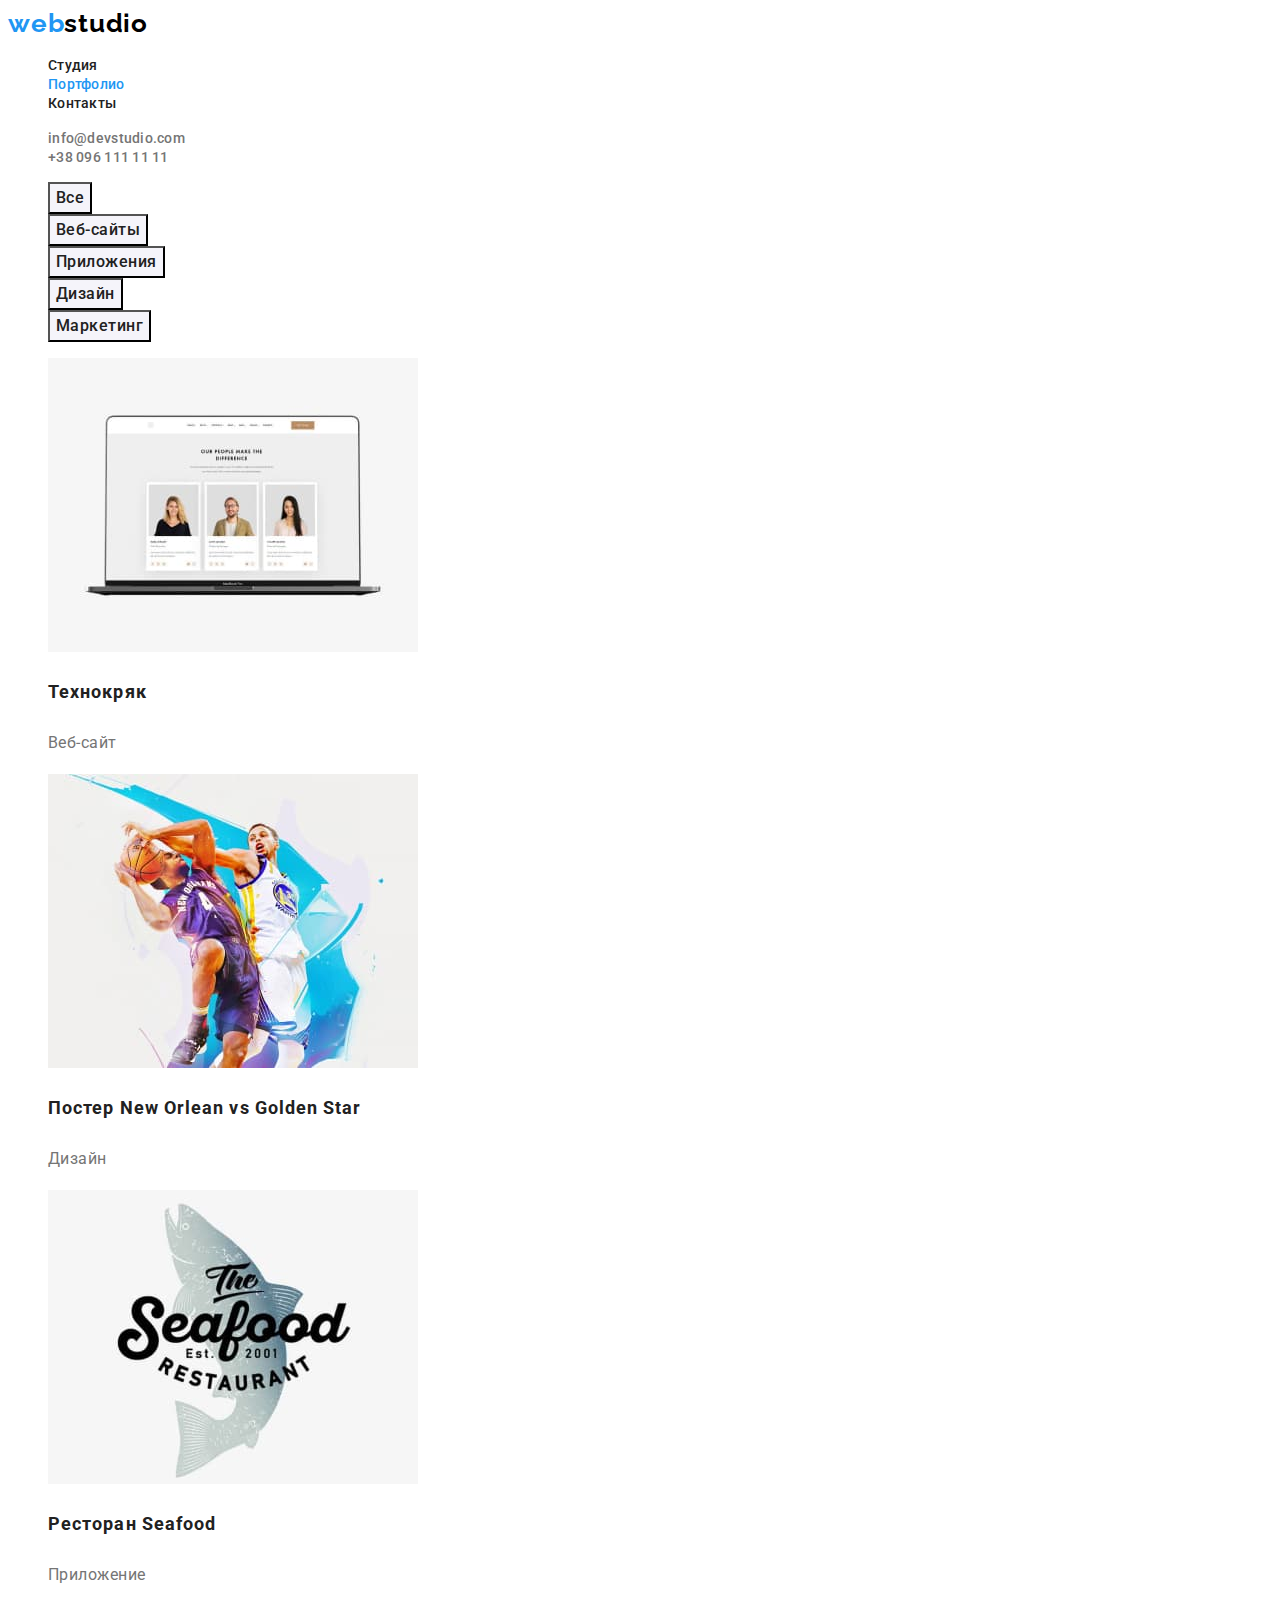
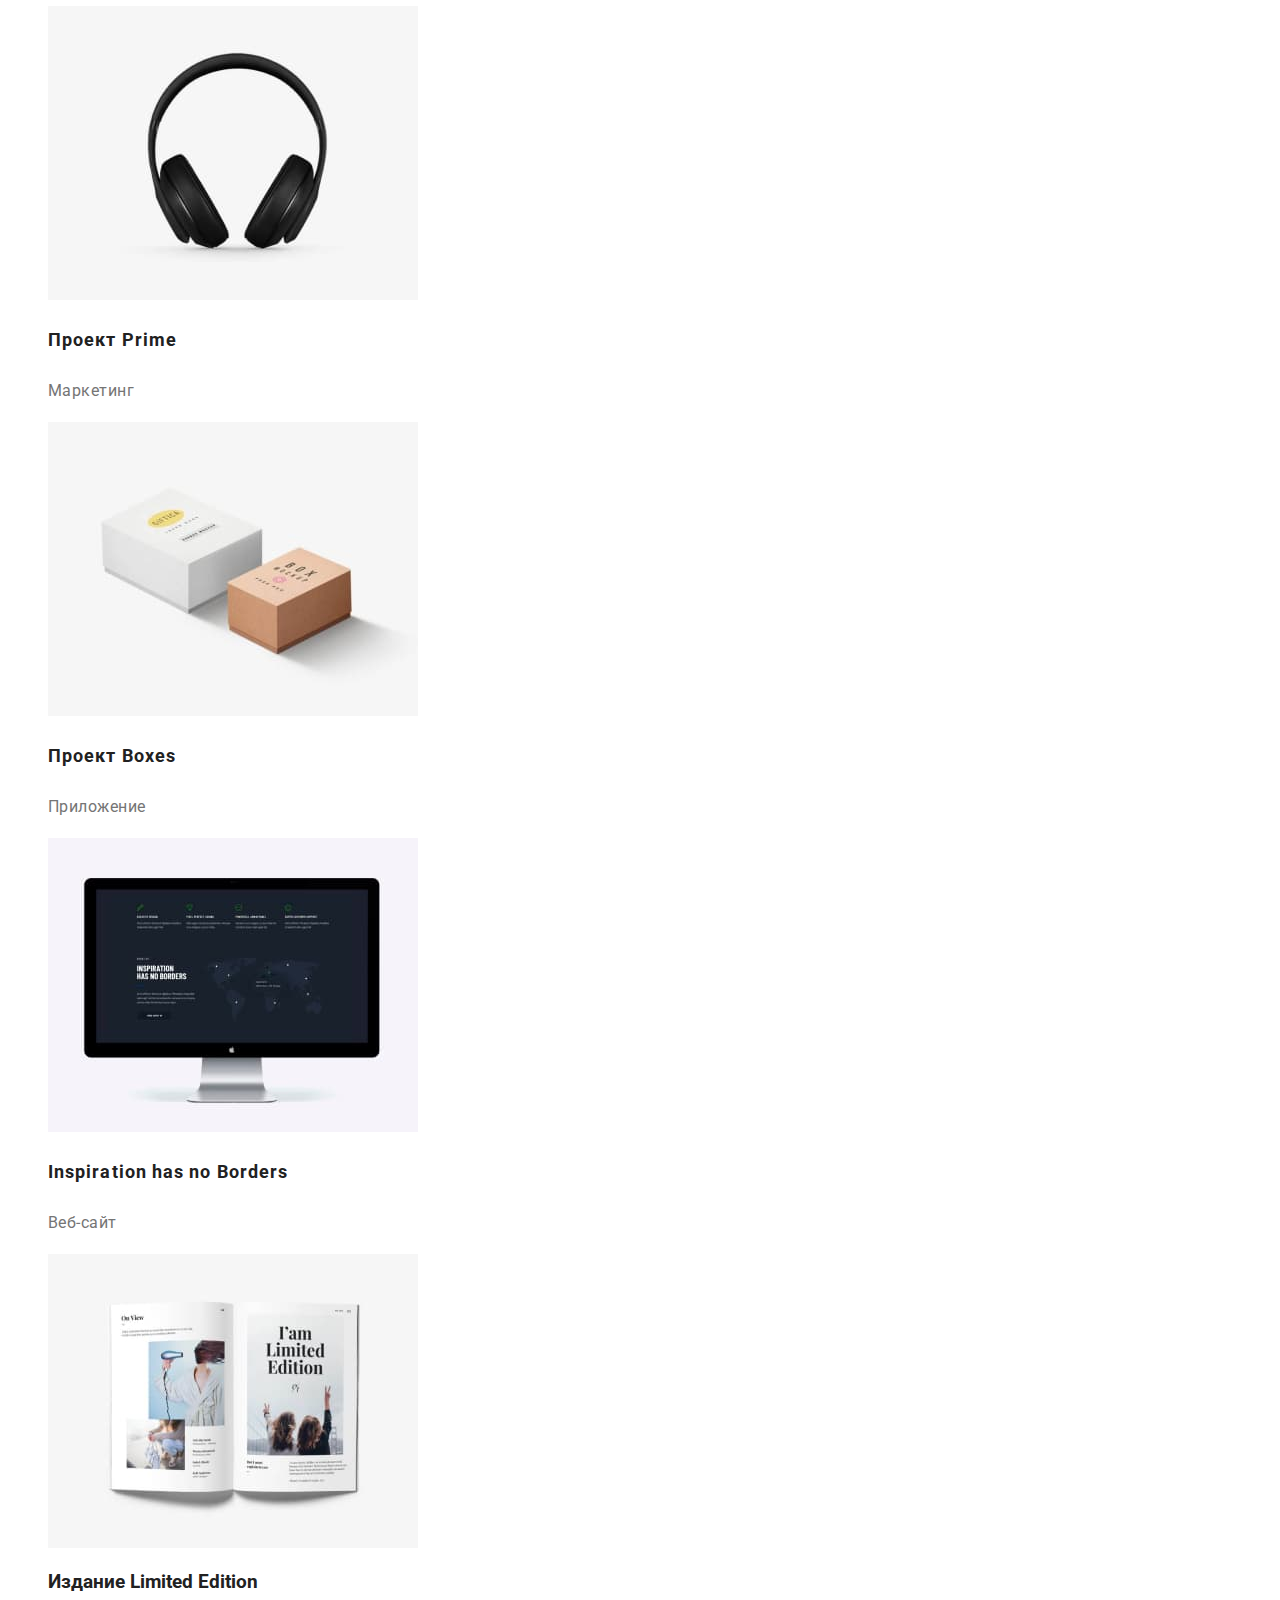
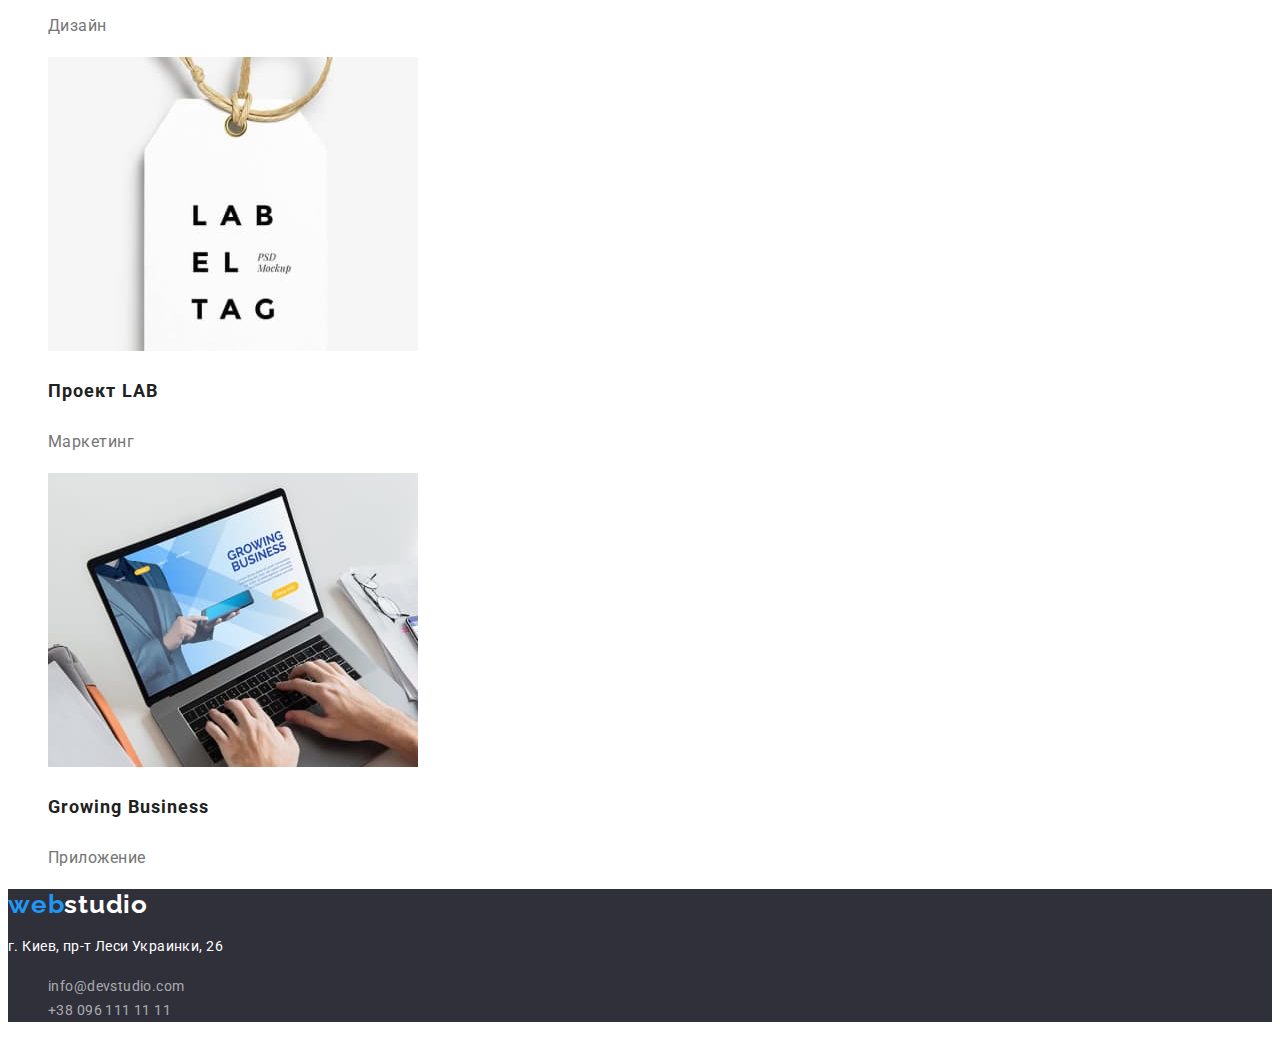
==== commit 36882aad: "final change" ====
--- a/portfilio.html
+++ b/portfilio.html
@@ -28,50 +28,50 @@
     </header>
     <main>
         <!--фотографии-->
-        <section>
-            <ul class="list">
-                <li><button class="batton" type="button">Все</button></li>
-                <li><button class="batton" type="button">Веб-сайты</button></li>
-                <li><button class="batton" type="button">Приложения</button></li>
-                <li><button class="batton" type="button">Дизайн</button></li>
-                <li><button class="batton" type="button">Маркетинг</button></li>
+        <section class="foto">
+            <ul class="list foto-list">
+                <li><button class="batton foto-btn" type="button">Все</button></li>
+                <li><button class="batton foto-btn" type="button">Веб-сайты</button></li>
+                <li><button class="batton foto-btn" type="button">Приложения</button></li>
+                <li><button class="batton foto-btn" type="button">Дизайн</button></li>
+                <li><button class="batton foto-btn" type="button">Маркетинг</button></li>
             </ul>
-            <ul class="list">
+            <ul class="list foto-list">
                 <li><img src="./images/портфолио/img1.jpg" alt="монитор с фотографиями трех человек" width="370">
-                    <h3>Технокряк</h3>
-                    <p>Веб-сайт</p>
+                    <h3 class="foto-title">Технокряк</h3>
+                    <p class="foto-text">Веб-сайт</p>
         </li>
                 <li><img src="./images/портфолио/img2.jpg" alt="двое играют в баскетбол" width="370">
-                    <h3>Постер New Orlean vs Golden Star</h3>
-                    <p>Дизайн</p>
+                    <h3 class="foto-title">Постер <span lang="en">New Orlean vs Golden Star</span></h3>
+                    <p class="foto-text">Дизайн</p>
         </li>
                 <li><img src="./images/портфолио/img3.jpg" alt="логотип ресторана" width="370">
-                    <h3>Ресторан Seafood</h3>
-                    <p>Приложение</p>
+                    <h3 class="foto-title">Ресторан <span lang="en">Seafood</span></h3>
+                    <p class="foto-text">Приложение</p>
         </li>
                 <li><img src="./images/портфолио/img4.jpg" alt="наушники" width="370">
-                    <h3>Проект Prime</h3>
-                    <p>Маркетинг</p>
+                    <h3 class="foto-title">Проект <span lang="en">Prime</span></h3>
+                    <p class="foto-text">Маркетинг</p>
         </li>
                 <li><img src="./images/портфолио/img5.jpg" alt="две картонние коробки" width="370">
-                    <h3>Проект Boxes</h3>
-                    <p>Приложение</p>
+                    <h3 class="foto-title">Проект <span lang="en">Boxes</span></h3>
+                    <p class="foto-text">Приложение</p>
         </li>
                 <li><img src="./images/портфолио/img6.jpg" alt="монитор компютера" width="370">
-                    <h3>Inspiration has no Borders</h3>
-                    <p>Веб-сайт</p>
+                    <h3 class="foto-title" lang="en">Inspiration has no Borders</h3>
+                    <p class="foto-text">Веб-сайт</p>
         </li>
                 <li><img src="./images/портфолио/img7.jpg" alt="открытая книга" width="370">
-                    <h3>Издание Limited Edition</h3>
-                    <p>Дизайн</p>
+                    <h3>Издание <span lang="en">Limited Edition</span></h3>
+                    <p class="foto-text">Дизайн</p>
         </li>
                 <li><img src="./images/портфолио/img8.jpg" alt="бирка" width="370">
-                    <h3>Проект LAB</h3>
-                    <p>Маркетинг</p>
+                    <h3 class="foto-title">Проект <span lang="en">LAB</span></h3>
+                    <p class="foto-text">Маркетинг</p>
         </li>
                 <li><img src="./images/портфолио/img9.jpg" alt="руки набирают что-то на наутбуке" width="370">
-                    <h3>Growing Business</h3>
-                    <p>Приложение</p>
+                    <h3 class="foto-title" lang="en">Growing Business</h3>
+                    <p class="foto-text">Приложение</p>
         </li>
             </ul>
         </section>
--- a/css/styles.css
+++ b/css/styles.css
@@ -85,13 +85,16 @@
   text-transform: uppercase;
   color: var(--main-title-color);
 }
+
 .hero-btn {
-  background-color: var(--accent-color);
+  font-family: inherit;
   font-weight: 700;
   font-size: 16px;
   line-height: calc(30 / 16);
   letter-spacing: 0.06em;
+  background-color: var(--accent-color);
   color: var(--main-title-color);
+  cursor: pointer;
 }
 .hero-btn:hover,
 .hero-btn:focus {
@@ -172,6 +175,9 @@
 }
 .logo-two {
   color: #ffffff;
+}
+.footer-address {
+  font-style: inherit;
 }
 .address-text {
   font-size: 14px;
@@ -192,3 +198,37 @@
 .address-tel:focus {
   color: var(--accent-color);
 }
+
+/* -----------------PORTFOLIO BODY------------------------- */
+
+.foto-btn {
+  font-family: inherit;
+  font-weight: 500;
+  font-size: 16px;
+  line-height: calc(26 / 16);
+  letter-spacing: 0.03em;
+  background-color: #f5f4fa;
+  color: var(--primary-text-color);
+  cursor: pointer;
+}
+
+.foto-btn:hover,
+.foto-btn:focus {
+  background-color: var(--accent-color);
+  color: var(--main-title-color);
+}
+
+.foto-title {
+  font-weight: 700;
+  font-size: 18px;
+  line-height: calc(36 / 18);
+  letter-spacing: 0.06em;
+  color: var(--primary-text-color);
+}
+
+.foto-text {
+  font-size: 16px;
+  line-height: calc(30 / 16);
+  letter-spacing: 0.03em;
+  color: var(--secondary-text-color);
+}
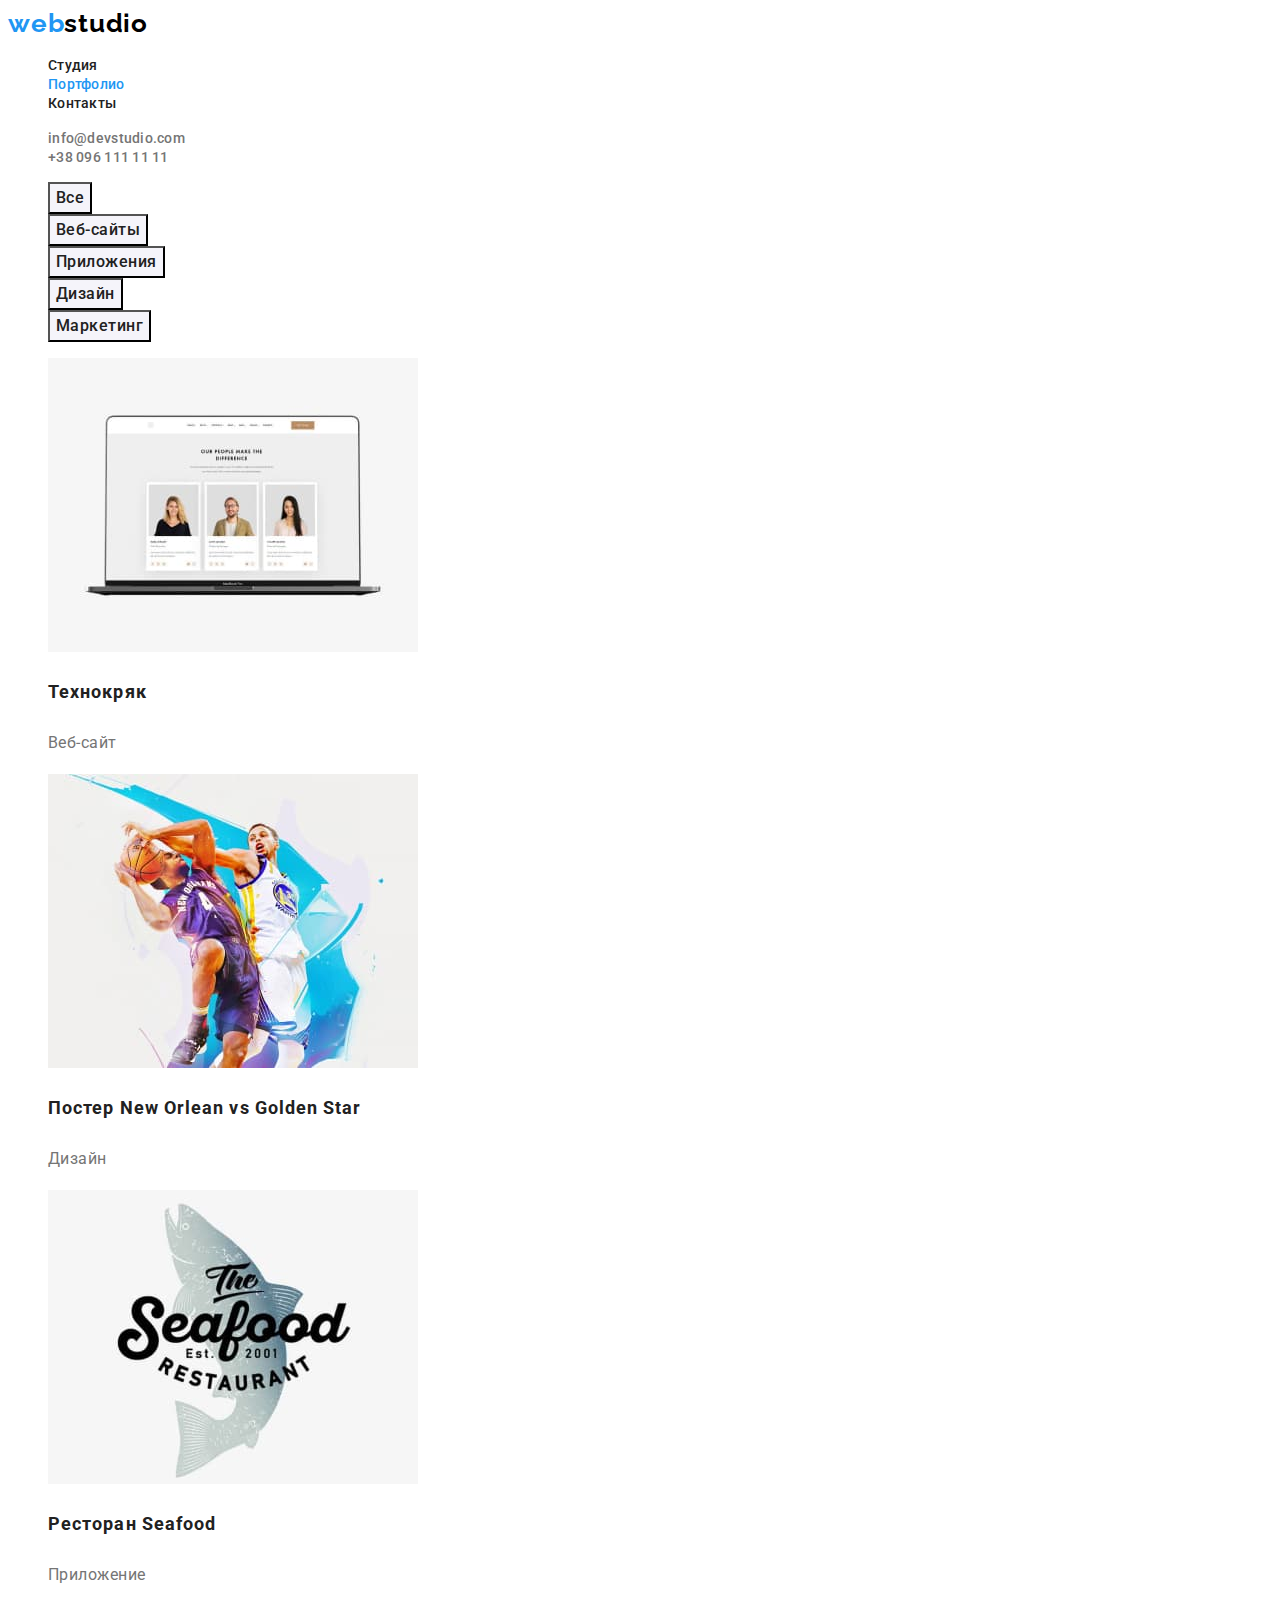
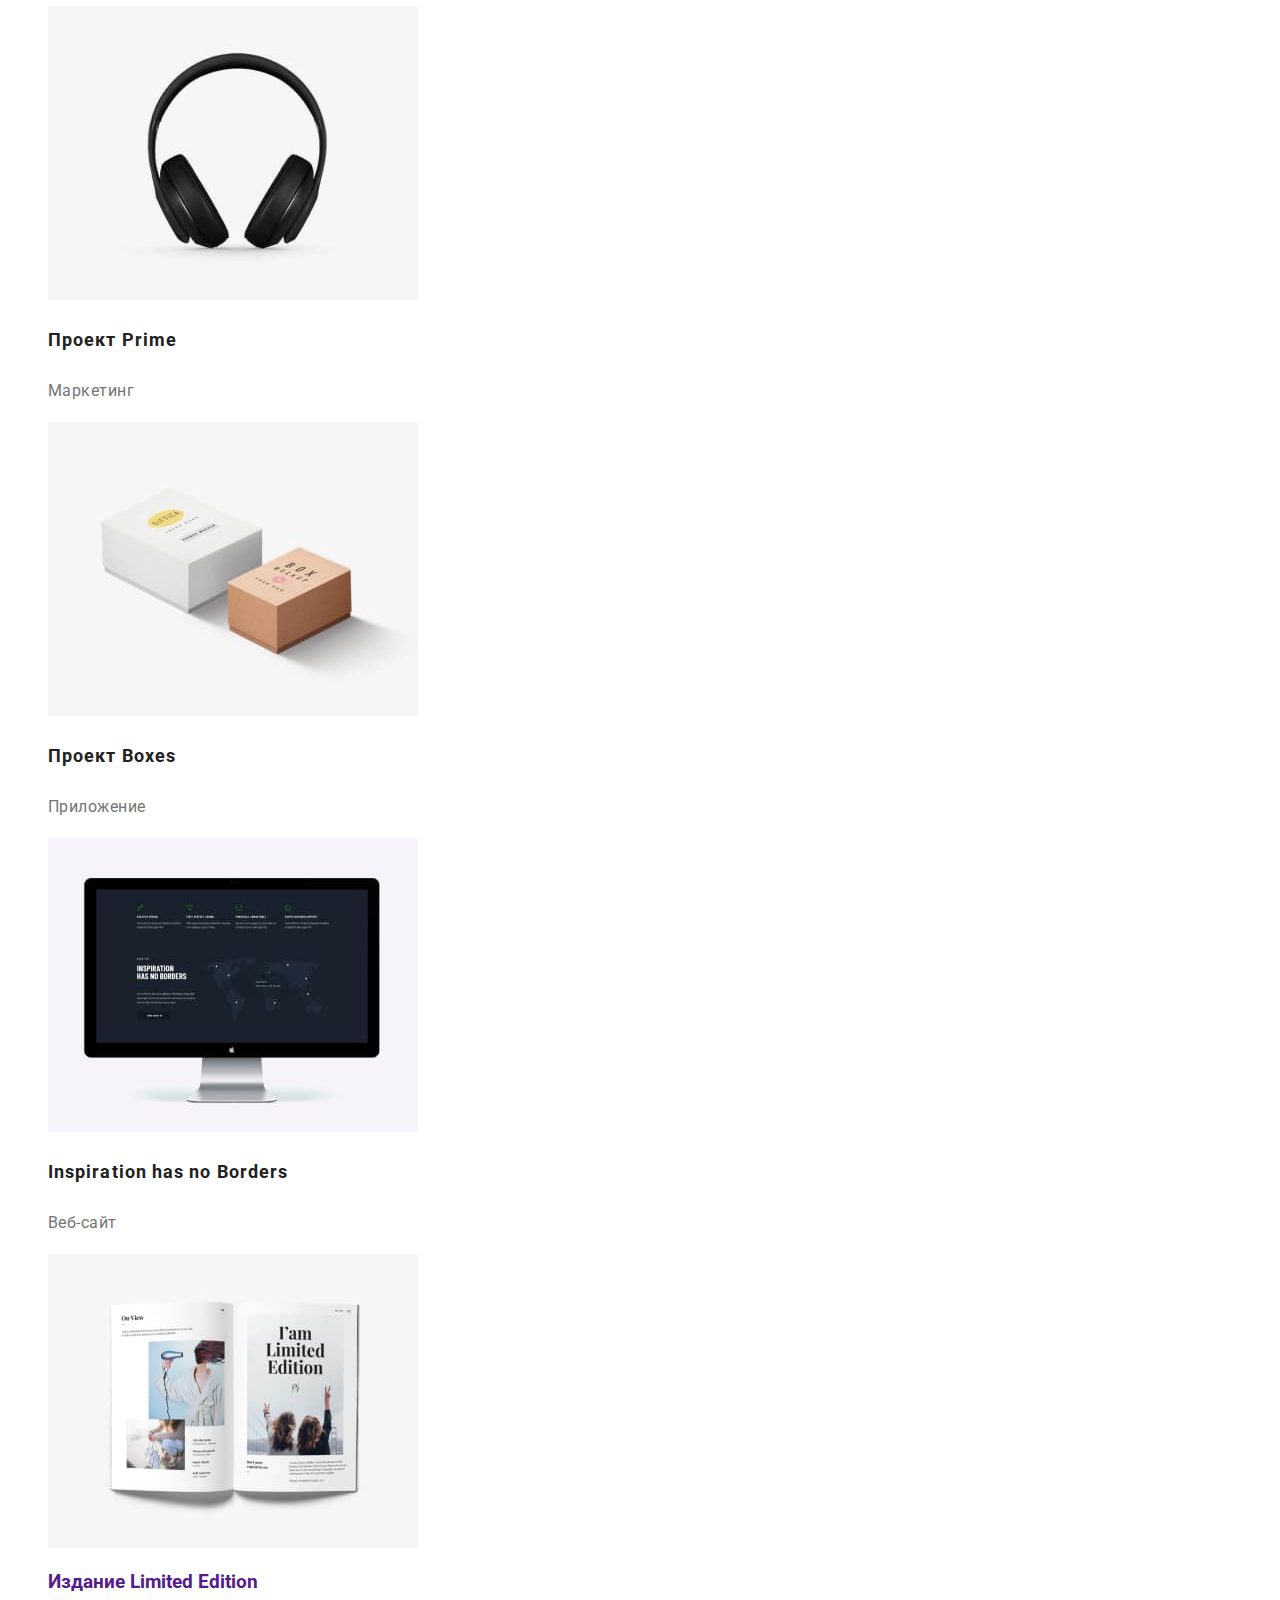
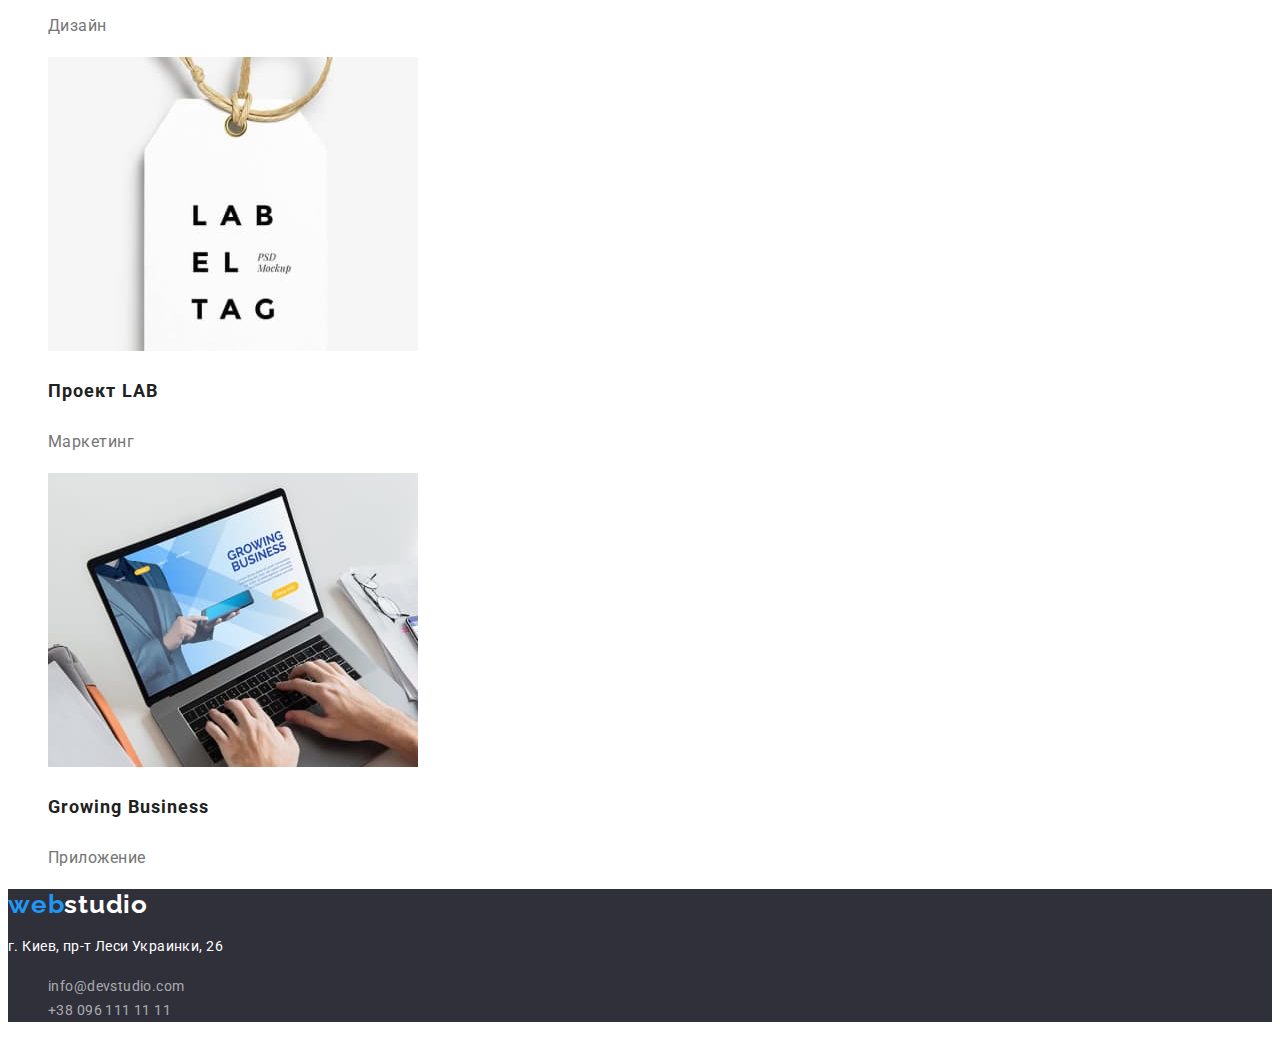
==== commit e378a7dd: "add links portfolio" ====
--- a/portfilio.html
+++ b/portfilio.html
@@ -37,41 +37,41 @@
                 <li><button class="batton foto-btn" type="button">Маркетинг</button></li>
             </ul>
             <ul class="list foto-list">
-                <li><img src="./images/портфолио/img1.jpg" alt="монитор с фотографиями трех человек" width="370">
-                    <h3 class="foto-title">Технокряк</h3>
-                    <p class="foto-text">Веб-сайт</p>
+                <li> <a href="" class="link"><img src="./images/портфолио/img1.jpg" alt="монитор с фотографиями трех человек" width="370">
+                <h3 class="foto-title">Технокряк</h3>
+                <p class="foto-text">Веб-сайт</p></a>
         </li>
-                <li><img src="./images/портфолио/img2.jpg" alt="двое играют в баскетбол" width="370">
-                    <h3 class="foto-title">Постер <span lang="en">New Orlean vs Golden Star</span></h3>
-                    <p class="foto-text">Дизайн</p>
+                <li> <a href="" class="link"><img src="./images/портфолио/img2.jpg" alt="двое играют в баскетбол" width="370">
+                <h3 class="foto-title">Постер <span lang="en">New Orlean vs Golden Star</span></h3>
+                <p class="foto-text">Дизайн</p></a>
         </li>
-                <li><img src="./images/портфолио/img3.jpg" alt="логотип ресторана" width="370">
-                    <h3 class="foto-title">Ресторан <span lang="en">Seafood</span></h3>
-                    <p class="foto-text">Приложение</p>
+                <li> <a href="" class="link"><img src="./images/портфолио/img3.jpg" alt="логотип ресторана" width="370">
+                <h3 class="foto-title">Ресторан <span lang="en">Seafood</span></h3>
+                <p class="foto-text">Приложение</p></a>
         </li>
-                <li><img src="./images/портфолио/img4.jpg" alt="наушники" width="370">
-                    <h3 class="foto-title">Проект <span lang="en">Prime</span></h3>
-                    <p class="foto-text">Маркетинг</p>
+                <li> <a href="" class="link"><img src="./images/портфолио/img4.jpg" alt="наушники" width="370">
+                <h3 class="foto-title">Проект <span lang="en">Prime</span></h3>
+                <p class="foto-text">Маркетинг</p></a>
         </li>
-                <li><img src="./images/портфолио/img5.jpg" alt="две картонние коробки" width="370">
-                    <h3 class="foto-title">Проект <span lang="en">Boxes</span></h3>
-                    <p class="foto-text">Приложение</p>
+                <li> <a href="" class="link"><img src="./images/портфолио/img5.jpg" alt="две картонние коробки" width="370">
+                <h3 class="foto-title">Проект <span lang="en">Boxes</span></h3>
+                <p class="foto-text">Приложение</p></a>
         </li>
-                <li><img src="./images/портфолио/img6.jpg" alt="монитор компютера" width="370">
-                    <h3 class="foto-title" lang="en">Inspiration has no Borders</h3>
-                    <p class="foto-text">Веб-сайт</p>
+                <li> <a href="" class="link"><img src="./images/портфолио/img6.jpg" alt="монитор компютера" width="370">
+                <h3 class="foto-title" lang="en">Inspiration has no Borders</h3>
+                <p class="foto-text">Веб-сайт</p></a>
         </li>
-                <li><img src="./images/портфолио/img7.jpg" alt="открытая книга" width="370">
-                    <h3>Издание <span lang="en">Limited Edition</span></h3>
-                    <p class="foto-text">Дизайн</p>
+                <li> <a href="" class="link"><img src="./images/портфолио/img7.jpg" alt="открытая книга" width="370">
+                <h3>Издание <span lang="en">Limited Edition</span></h3>
+                <p class="foto-text">Дизайн</p></a>
         </li>
-                <li><img src="./images/портфолио/img8.jpg" alt="бирка" width="370">
-                    <h3 class="foto-title">Проект <span lang="en">LAB</span></h3>
-                    <p class="foto-text">Маркетинг</p>
+                <li> <a href="" class="link"><img src="./images/портфолио/img8.jpg" alt="бирка" width="370">
+                <h3 class="foto-title">Проект <span lang="en">LAB</span></h3>
+                <p class="foto-text">Маркетинг</p></a>
         </li>
-                <li><img src="./images/портфолио/img9.jpg" alt="руки набирают что-то на наутбуке" width="370">
-                    <h3 class="foto-title" lang="en">Growing Business</h3>
-                    <p class="foto-text">Приложение</p>
+                <li> <a href="" class="link"><img src="./images/портфолио/img9.jpg" alt="руки набирают что-то на наутбуке" width="370">
+                <h3 class="foto-title" lang="en">Growing Business</h3>
+                <p class="foto-text">Приложение</p></a>
         </li>
             </ul>
         </section>
--- a/css/styles.css
+++ b/css/styles.css
@@ -4,11 +4,20 @@
   --accent-color: #2196f3;
   --main-title-color: #ffffff;
   --hero-bg-col: #2f303a;
+  --body-bg-color: #ffffff;
+  --hedear-logo: #000000;
+  --footer-logo: #ffffff;
+  --footer-mail-tel: rgba(255, 255, 255, 0.6);
+  --hero-btn-active: #188ce8;
+  --second-body-bg-color: #e5e5e5;
+  --tems-section-bg-color: #f5f4fa;
+  --footer-address-color: #ffffff;
+  --portfolio-btn-bg-color: #f5f4fa;
 }
 
 body {
   font-family: "Roboto", sans-serif;
-  background-color: #ffffff;
+  background-color: var(--body-bg-color);
   color: var(--primary-text-color);
 }
 
@@ -37,7 +46,7 @@
   color: var(--accent-color);
 }
 .logo {
-  color: #000000;
+  color: var(--hedear-logo);
 }
 
 .header-link {
@@ -98,13 +107,13 @@
 }
 .hero-btn:hover,
 .hero-btn:focus {
-  background-color: #188ce8;
+  background-color: var(--hero-btn-active);
 }
 
 /* ---------------- направления----------------- */
 
 .vektors {
-  background: #e5e5e5;
+  background: var(--second-body-bg-color);
 }
 .vectors-title {
   font-weight: 700;
@@ -124,7 +133,7 @@
 /* -------------- О нас ----------------------- */
 
 .about {
-  background-color: #e5e5e5;
+  background-color: var(--second-body-bg-color);
 }
 .about-title {
   font-weight: 700;
@@ -137,7 +146,7 @@
 /* ----------------------наша команда---------------- */
 
 .teams {
-  background-color: #f5f4fa;
+  background-color: var(--tems-section-bg-color);
 }
 .teams-title {
   font-weight: 700;
@@ -174,7 +183,7 @@
   color: var(--accent-color);
 }
 .logo-two {
-  color: #ffffff;
+  color: var(--footer-logo);
 }
 .footer-address {
   font-style: inherit;
@@ -183,14 +192,14 @@
   font-size: 14px;
   line-height: calc(24 / 14);
   letter-spacing: 0.03em;
-  color: #ffffff;
+  color: var(--footer-address-color);
 }
 .address-mail,
 .address-tel {
   font-size: 14px;
   line-height: calc(24 / 14);
   letter-spacing: 0.03em;
-  color: rgba(255, 255, 255, 0.6);
+  color: var(--footer-mail-tel);
 }
 .address-mail:hover,
 .address-mail:focus,
@@ -207,7 +216,7 @@
   font-size: 16px;
   line-height: calc(26 / 16);
   letter-spacing: 0.03em;
-  background-color: #f5f4fa;
+  background-color: var(--portfolio-btn-bg-color);
   color: var(--primary-text-color);
   cursor: pointer;
 }
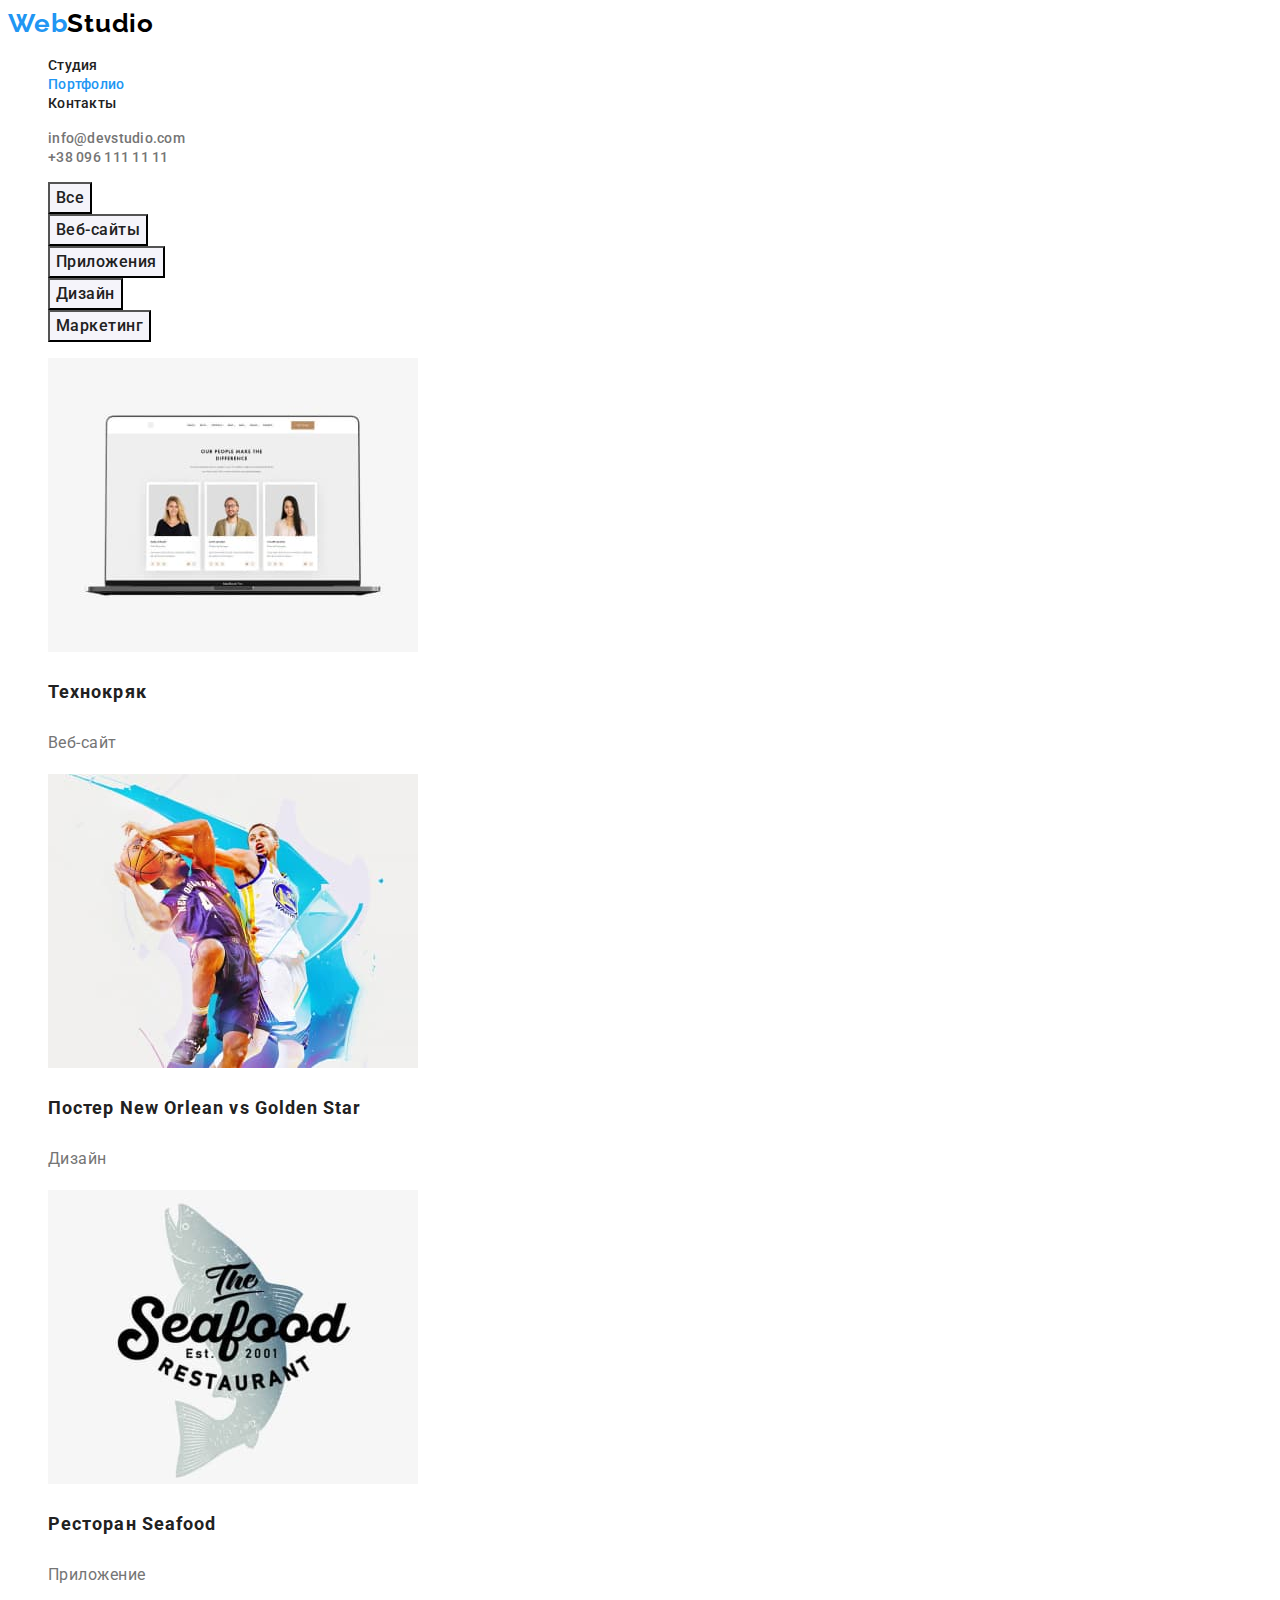
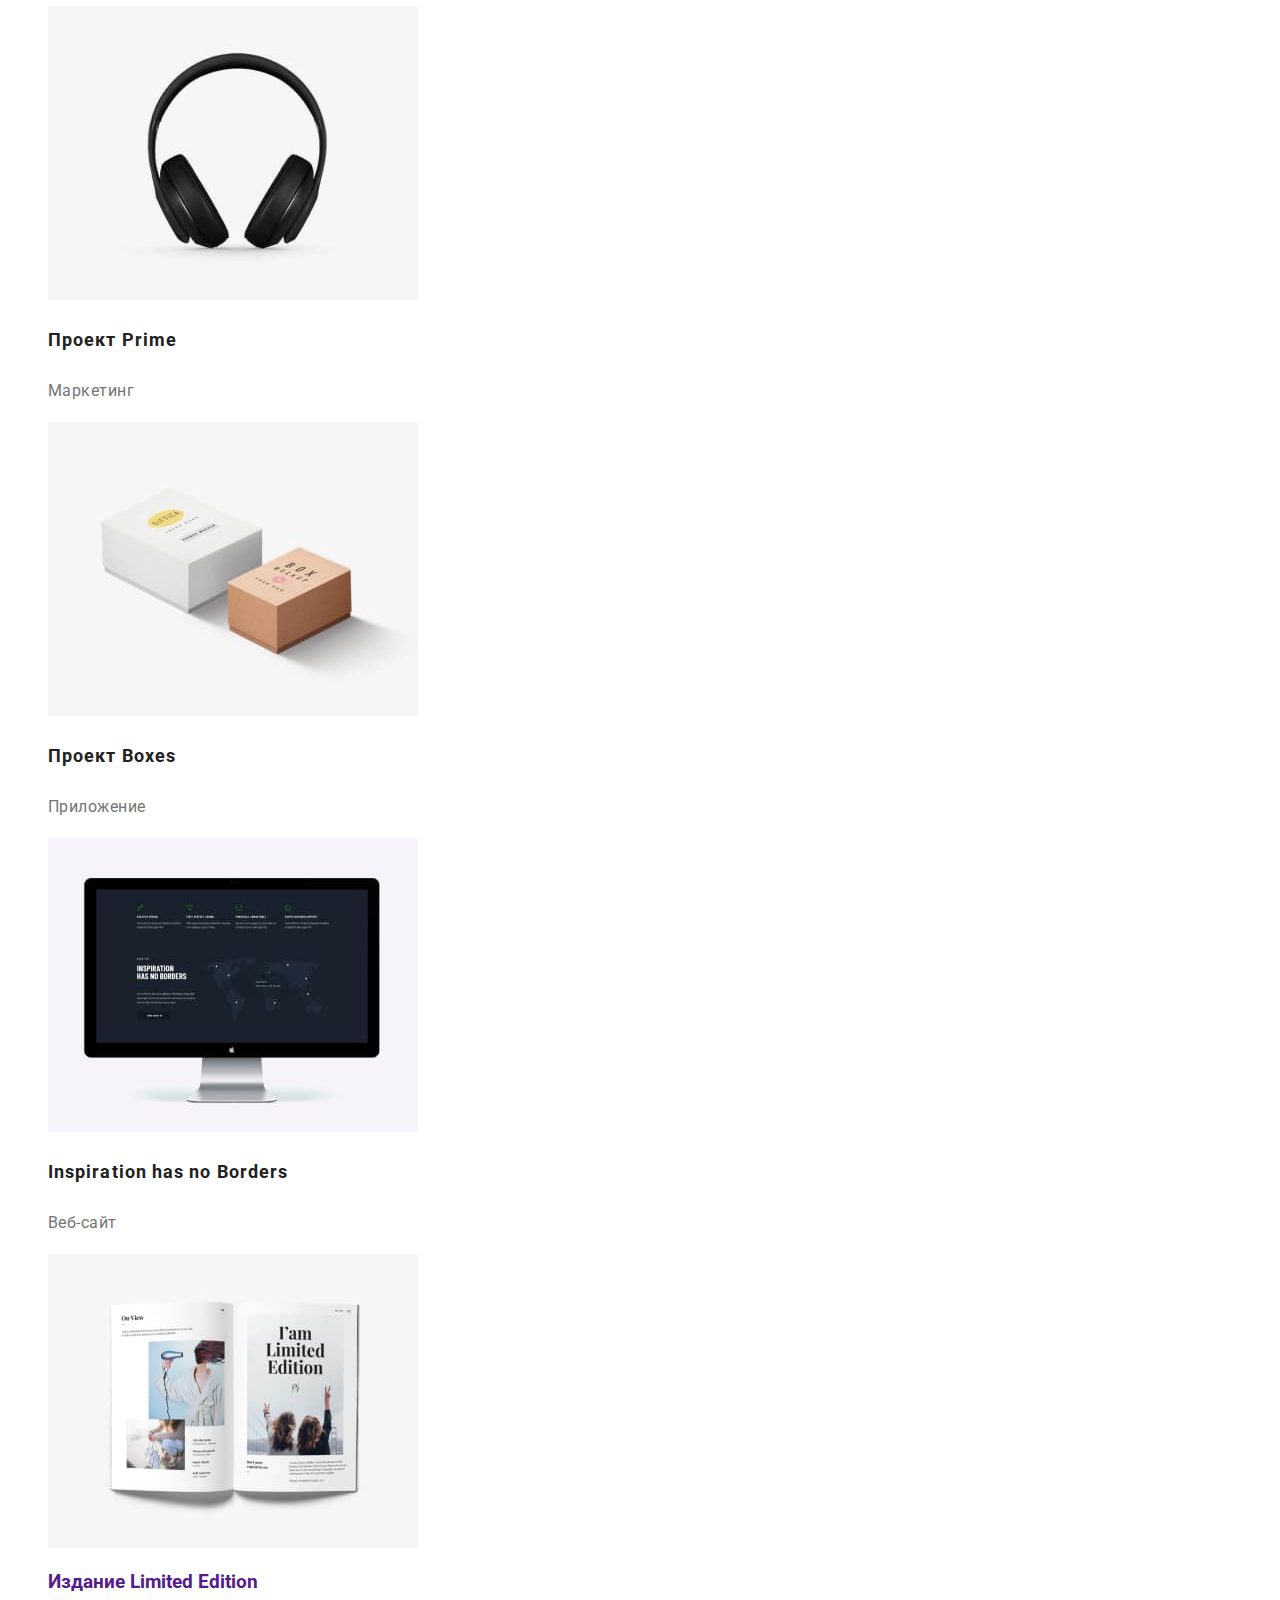
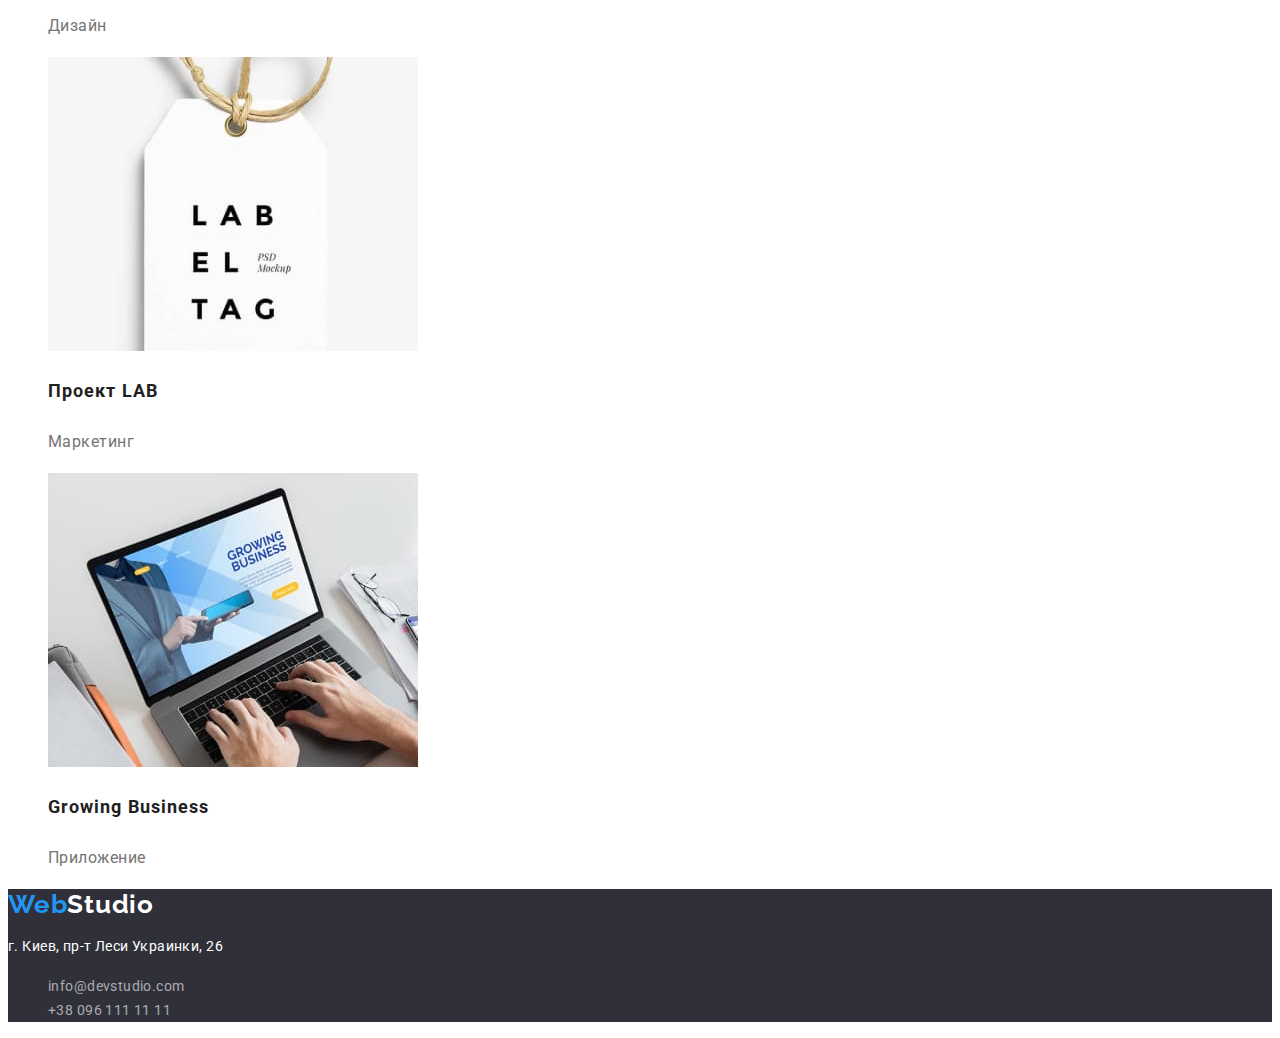
==== commit 88b1c3bd: "add uper Web and Studio" ====
--- a/portfilio.html
+++ b/portfilio.html
@@ -12,7 +12,7 @@
 </head>
 <body>
     <header class="head">
-        <a class="link header-logo" href="">web<span class="logo">studio</span></a>
+        <a class="link header-logo" href="">Web<span class="logo">Studio</span></a>
         <nav class="header-nav">
             <ul class="list header-list">
                 <li class="header-item"><a class="link header-link" href="./index.html">Студия</a></li>
@@ -77,7 +77,7 @@
         </section>
     </main>
     <footer class="footer-page">
-        <a class="link footer-logo-one" href="">web<span class="logo-two">studio</span></a>
+        <a class="link footer-logo-one" href="">Web<span class="logo-two">Studio</span></a>
         <address class="footer-address">
             <p class="address-text">г. Киев, пр-т Леси Украинки, 26</p>
             <ul class="list address-list">
--- a/css/styles.css
+++ b/css/styles.css
@@ -45,6 +45,7 @@
   letter-spacing: 0.03em;
   color: var(--accent-color);
 }
+
 .logo {
   color: var(--hedear-logo);
 }
